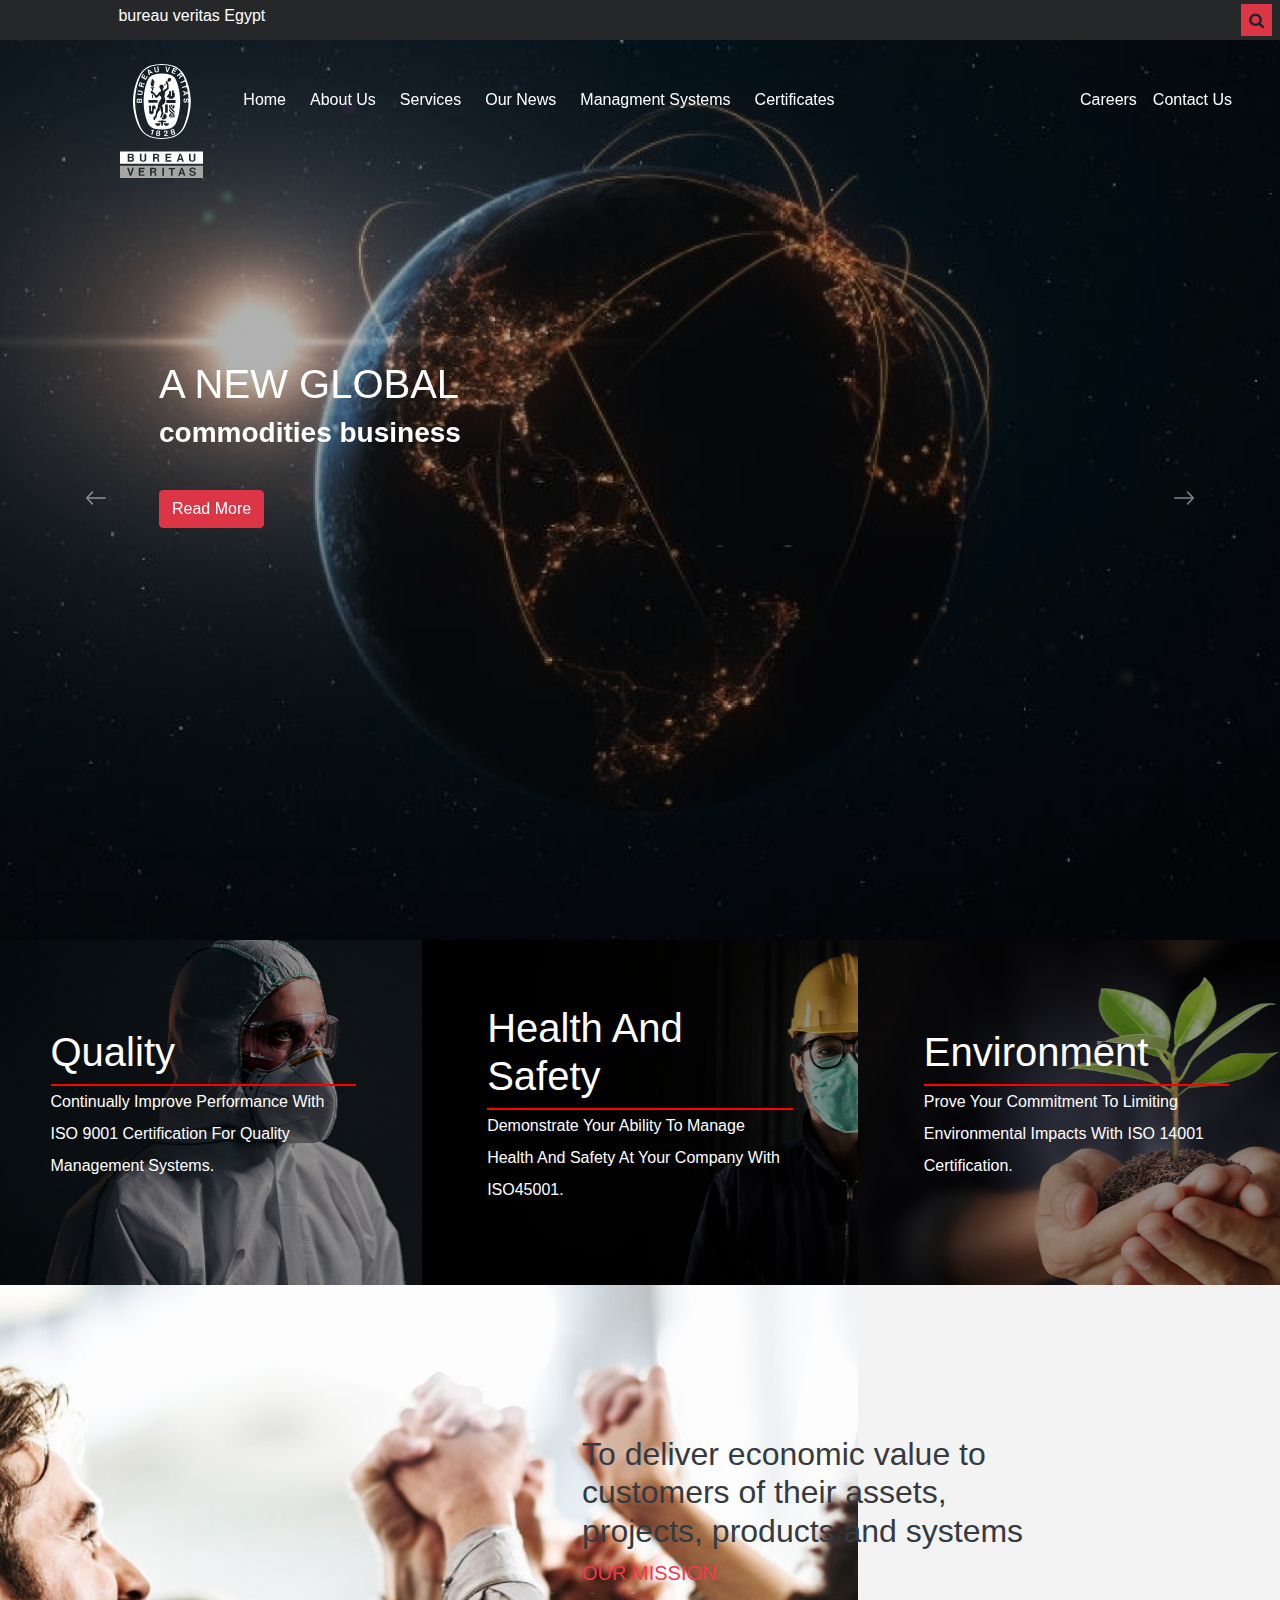
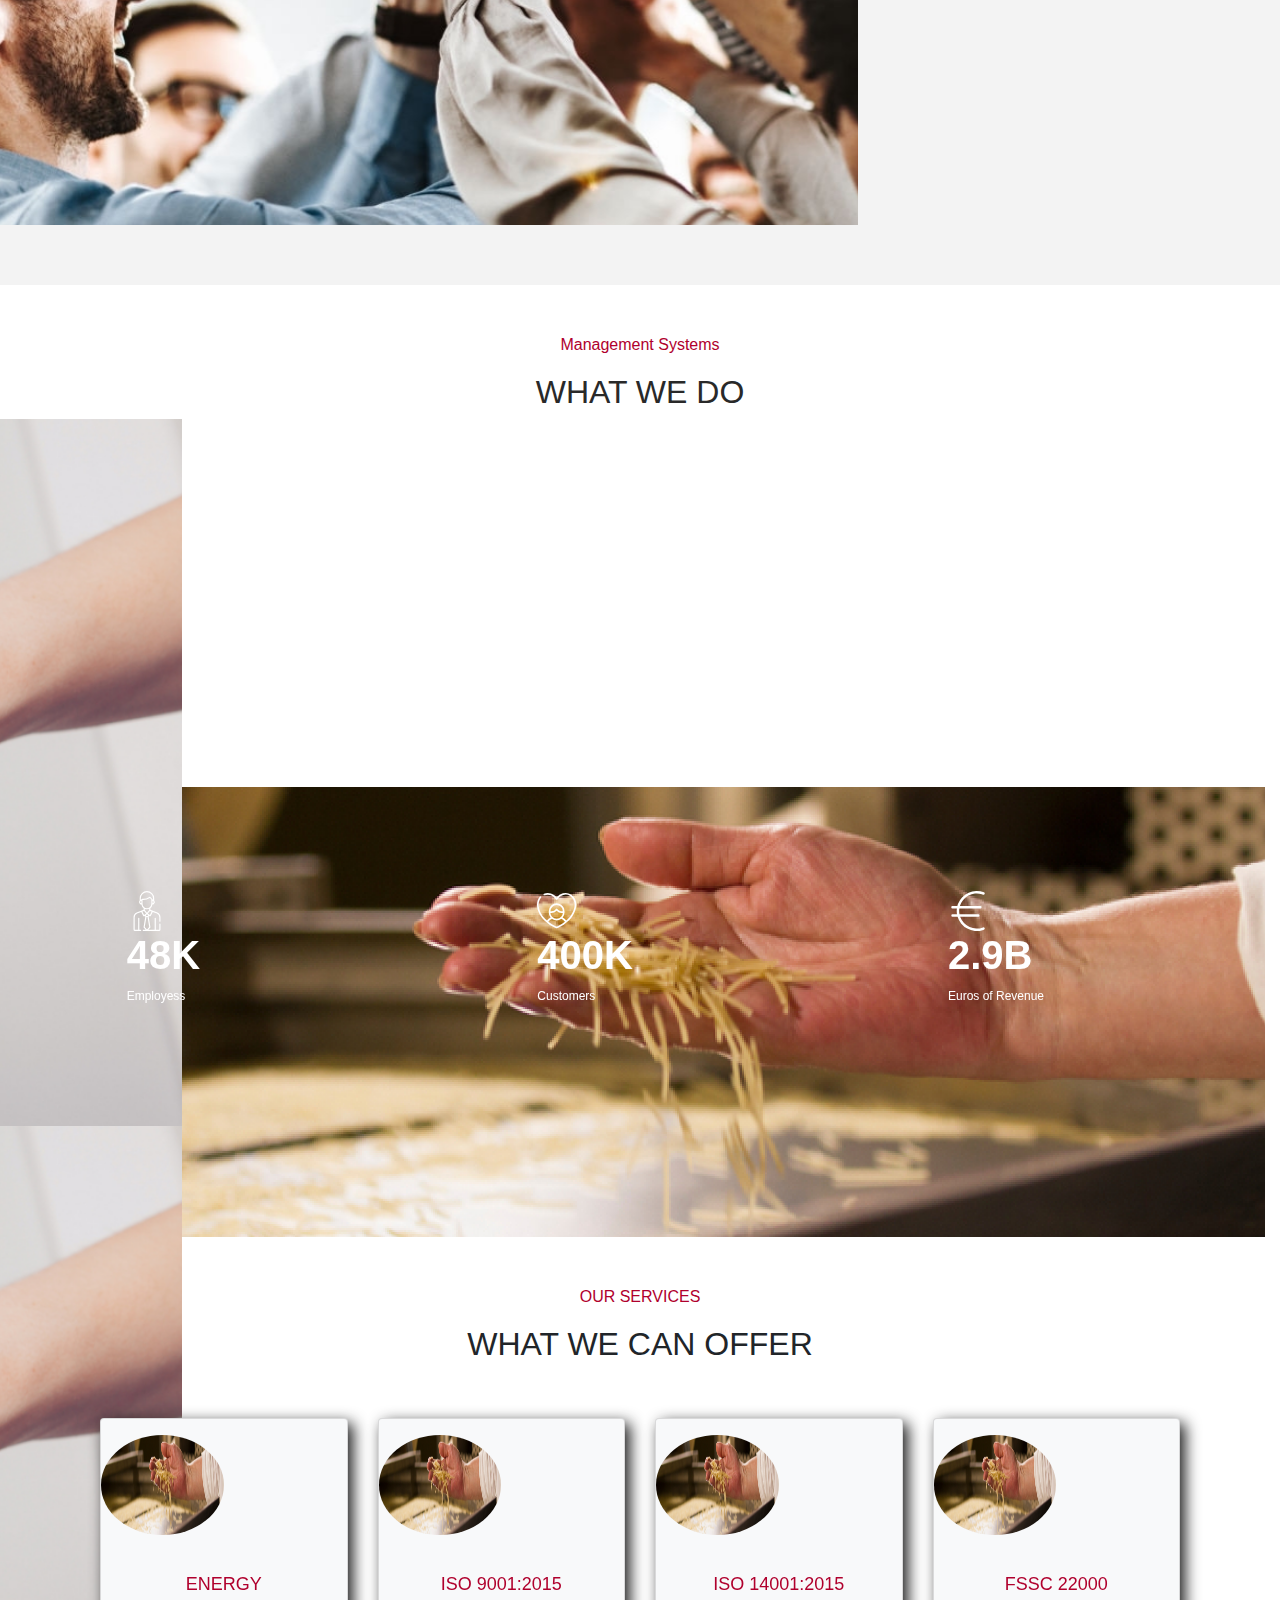
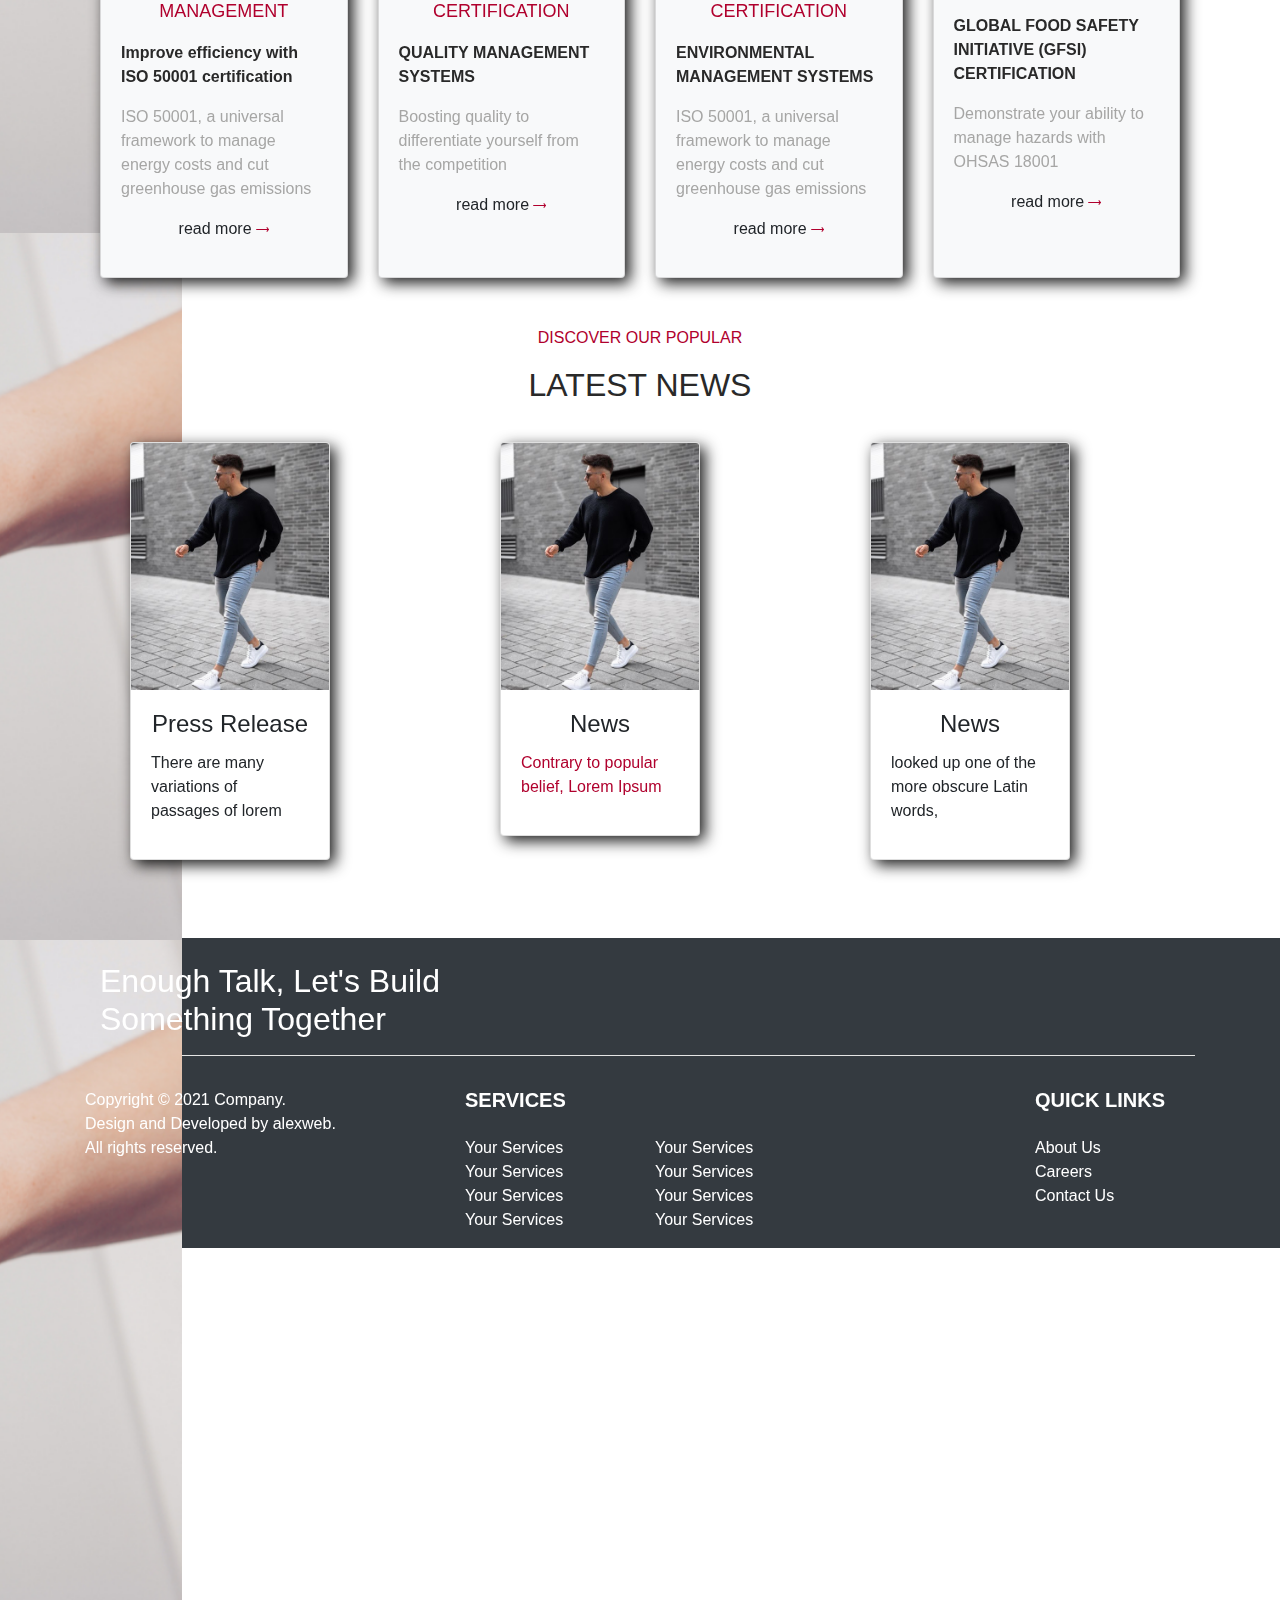
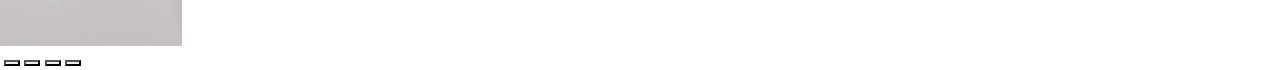
==== index.html @ bc99c11a "build" ====
<html>
   <head>
      <meta charset="UTF-8">
      <meta http-equiv="X-UA-Compatible" content="IE=edge">
      <meta name="viewport" content="width=device-width, initial-scale=1.0">
      <title>Home</title>
      <link rel="stylesheet" class="links-foot" href="css/style.css">
      <!-- //cdn owl -->
      <link rel="stylesheet" href="OwlCarousel2-2.3.4/dist/assets/owl.carousel.min.css">
      <link rel="stylesheet" href="OwlCarousel2-2.3.4/dist/assets/owl.theme.default.min.css">
      <link rel="stylesheet" href="https://cdnjs.cloudflare.com/ajax/libs/font-awesome/4.7.0/css/font-awesome.min.css">
      <link rel="stylesheet" href="https://maxcdn.bootstrapcdn.com/bootstrap/4.5.2/css/bootstrap.min.css">
      <script src="https://ajax.googleapis.com/ajax/libs/jquery/3.5.1/jquery.min.js"></script>
      <script src="https://cdnjs.cloudflare.com/ajax/libs/popper.js/1.16.0/umd/popper.min.js"></script>
      <script src="https://maxcdn.bootstrapcdn.com/bootstrap/4.5.2/js/bootstrap.min.js"></script>
   </head>
   <body>
      <header>
         <div class="mb-auto  p-1 top-nav">
 
  
            <div class="d-flex justify-content-between   ">
              <div class="comp-name  text-white">bureau veritas Egypt</div>
               
              <div class="p-2 mr-1 bg-danger"> <i class="fa fa-search" aria-hidden="true"></i> </div>
            </div>
           
          </div>
       
         <nav class="navbar navbar-expand-sm bg-transparent mt-5 fixed-top">
            <!-- <button class="navbar-toggler" type="button" data-toggle="collapse" data-target="#collapsibleNavbar">
               <span class="navbar-toggler-icon"></span>
               </button> -->
            <div class="contanier d-flex justify-content-center align-items-center   collapse navbar-collapse" id="collapsibleNavbar">
               <div class="w-100">
                  <div class="d-flex mb-3">
                     <div class="p-2">
                        <img src="assets/logo.svg" alt="logo" class="align-items-left logo">
                     </div>
                     <div class="p-2  ">
                        <ul class="navbar-nav d-flex flex-row m-3">
                           <li class="nav-item mr-2">
                              <a class="nav-link" href="#">Home</a>
                           </li>
                           <li class="nav-item mr-2">
                              <a class="nav-link" href="#">About Us</a>
                           </li>
                           <li class="nav-item mr-2">
                              <a class="nav-link" href="#">Services</a>
                           </li>
                           <li class="nav-item mr-2">
                              <a class="nav-link" href="#">Our News</a>
                           </li>
                           <li class="nav-item mr-2">
                              <a class="nav-link" href="#">Managment Systems</a>
                           </li>
                           <li class="nav-item mr-2">
                              <a class="nav-link" href="#">Certificates</a>
                           </li>
                        </ul>
                     </div>
                     <div class="p-2 ml-auto  ">
                        <ul class="navbar-nav d-flex flex-row m-3">
                           <li class="nav-item">
                              <a class="nav-link" href="#">Careers</a>
                           </li>
                           <li class="nav-item">
                              <a class="nav-link" href="#">Contact Us</a>
                           </li>
                        </ul>
                     </div>
                  </div>
               </div>
            </div>
         </nav>
      </header>
      <!-- <main> -->
         <div class="contanier   carousel slide" data-ride="carousel"  id="carousel">
            <div class="myCarousel position-relative ">
               <div class="content text-white  position-absolute top-30 start-30">
                  <div class="mask  rgba-gradient align-items-center">
                     <div class="container ">
                        <div class="row  w-100 mt-5">
                           <div class="col-md-12 col-12   w-100 mb-5  white-text text-center text-md-left ">
                              <div class="about-carousel ml-5">
                                 <h3 class="h3-responsive  wow fadeInLeft  Helvetica " data-wow-delay="0.3s">A NEW GLOBAL </h3>
                                 <h3 class="mb-3 wow fadeInLeft  font-weight-bolder" data-wow-delay="0.3s"> commodities business</h3>
                                 <div class="row mt-3  ">
                                    <div class="col-4 mt-4 text-justify "> 
                                       <a class="text-decoration-none btn btn-danger text-white" href="#">Read More </a> 
                                    </div>
                                 </div>
                              </div>
                           </div>
                        </div>
                     </div>
                  </div>
               </div>
                     
               <!-- The slideshow -->
               <div class="carousel-inner">
                  <div class="carousel-item active">
                     <div class="image-carousel h-100" >
                        <div class="section-1-over-lay mask h-100 w-100">
                        </div>
                     </div>
                  </div>
                  <div class="carousel-item">
                     <div  class="image-carousel h-100">
                        <div class="section-1-over-lay mask h-100 w-100">
                        </div>
                     </div>
                  </div>
                  <div class="carousel-item">
                     <div   class="image-carousel h-100">
                        <div class="section-1-over-lay mask  h-100 w-100">
                        </div>
                     </div>
                  </div>
               </div>
               <!-- Left and right controls -->
               <!-- <a class="carousel-control-next" href="#carousel" data-slide="next">
               </a> -->
               <a class="carousel-control-next" href="#carousel" data-slide="next">
               <span class="mt-3"><img src="assets/arrow-carousel.svg" alt="" >  </span> 
               </a>
               <a class="carousel-control-prev" href="#carousel" data-slide="prev">
                  <span class="mt-3"><img src="assets/leftArrow.svg" alt="" >  </span> 
                  </a>
            </div>
         </div>
         <!-- ----------------------------start section after carousel------------------------------------ -->
         
         <section class="after-carousel " >
             <div class="row  ">
                <div class="col-md-4 col-12 p-0" style="height: 345px;">
                  <div class="section-2-img mask  w-100"    >
                     <div class="section-2-over-lay   ">
                        <div class="  d-flex justify-content-center align-items-center" style="width: 70%; height: 100%;margin: auto;" >
                           <div>
                              <h1 class="text-white centered Helvetica bold">Quality</h1>
                              <div style="border-bottom: 2px solid red; align-items: center;"> </div>
                              <p class="text-white line_height">Continually Improve Performance With ISO 9001 Certification For Quality Management Systems.</p>      
                           </div>                     
                        </div>
                     </div>
                  </div>
                </div>
                <div class="col-md-4 col-12 p-0" style="height: 345px;">
                  <div class="section-2-img2 mask  w-100">
                     <div class="section-2-over-lay">
                        <div class="  d-flex justify-content-center align-items-center" style="width: 70%; height: 100%;margin: auto;" >
                           <div>
                              <h1 class="text-white centered Helvetica bold">Health And Safety</h1>
                              <div style="border-bottom: 2px solid red; align-items: center;"> </div>
                              <p class="text-white line_height">Demonstrate Your Ability To Manage Health And Safety At Your Company With ISO45001.</p>      
                           </div>                     
                        </div>
                     </div>
                  </div>
                </div>
                <div class="col-md-4 col-12 p-0" style="height: 345px;">
                  <div class="section-2-img3 mask  w-100">
                     <div class="section-2-over-lay">
                        <div class="  d-flex justify-content-center align-items-center" style="width: 70%; height: 100%;margin: auto;" >
                           <div>
                              <h1 class="text-white centered Helvetica bold">Environment</h1>
                              <div style="border-bottom: 2px solid red; align-items: center;"> </div>
                              <p class="text-white line_height">Prove Your Commitment To Limiting Environmental Impacts With ISO 14001 Certification.</p>      
                           </div>                     
                        </div>                     </div>
                  </div>
    
                </div>
              </div>
          </section>

         <!-- ----------------------------end section after carousel------------------------------------ -->
         <section class="sec-enviroment" style="height: 600px; ">
            <div class="row  h-100">
               <div class="col-md-8 col-8 p-0 enviroment">

               </div>
               <div class="col-md-4 col-4  p-0 enviroment2">
                  
               </div>
               <div class="ababbaba  justify-content-center align-items-center text-dark  centered Helvetica ">
                  <h2> To deliver economic value to customers of their assets, projects, products and systems</h2>
                  <div>
                  <a class="centered OUR-MISSION" href="#">OUR MISSION</a>
                  </div>
               </div>
            </div>
         </section>
         <!-- ----------------------------start section Management Systems and owl carousel ------------------------------------ -->
         <div class="container mt-5">
            <p class=" text-center heading ">Management Systems</p>
            <h2  class=" text-center " style="size: 50px; color: #292929;font-family: Helvetica;">WHAT WE DO</h2>
         </div>
         <div class="contanier   m-1" data-ride="carousel" style="width: auto; height: 20rem;">
            <div class="loop owl-carousel owl-theme owl-loaded owl-drag">
               <div class="owl-stage-outer ">
                  <div class="owl-stage" >
                     <div class="owl-item cloned  owl-center " data-target="#carousel" data-slide-to="1"   >
                        <div class="item ">
                           <img class="image-owl"  src="assets/owl-1.png">
                        </div>
                     </div>
                     <div class="owl-item cloned owl-center " data-target="#carousel" data-slide-to="2" >
                        <div class="item">
                           <img class="image-owl"  src="assets/owl-1.png">
                        </div>
                     </div>
                     <div class="owl-item cloned owl-center  " data-target="#carousel" data-slide-to="3" >
                        <div class="item">
                           <img class="image-owl"  src="assets/owl-1.png">
                        </div>
                     </div>
                     <div class="owl-item cloned owl-center  " data-target="#carousel" data-slide-to="4" >
                        <div class="item">
                           <img class="image-owl"  src="assets/owl-1.png">
                        </div>
                     </div>
                  </div>
               </div>
               <button role="button" class="owl-dot active">
               <span>
               </span>
               </button>
               <button role="button" class="owl-dot">
               <span>
               </span>
               </button>
               <button role="button" class="owl-dot">
               <span>
               </span>
               </button>
               <button role="button" class="owl-dot">
               <span>
               </span>
               </button>
            </div>
         </div>
         <!-- ----------------------------start section image background ------------------------------------ -->
         <div class="overlay backGround  mt-5">
         <div class="row p-4 mb-4" style="width: 100%; height: 50%; background-color: black; color:white; background-image: url('assets/background.png'); background-repeat: no-repeat; background-size: cover; background-position: center center;">
            <div class="col-md-3 offset-1">
               <div class="logo-icons">
                  <img width="40em" height="40em" src="./assets/person.svg">
                  <h1 class=".NEW GLOBAL-GLOBAL font-weight-bold">48K</h1>
                  <p><span style="font-size: 12px;">Employess</span></p>
               </div>
            </div>
            <div class="col-md-3 offset-1">
               <div class="logo-icons">
                  <img width="40em" height="40em" src="./assets/heart.svg">
                  <h1 class=".NEW-GLOBAL font-weight-bold">400K</h1>
                  <p><span style="font-size: 12px;">Customers</span></p>
               </div>
            </div>
            <div class="col-md-3 offset-1">
               <div class="logo-icons">
                  <img width="40em" height="40em" src="./assets/euro.svg">
                  <h1 class=".NEW-GLOBAL font-weight-bold">2.9B</h1>
                  <p><span style="font-size: 12px;">Euros of Revenue</span></p>
               </div>
            </div>
         </div>
         <!-- ----------------------------end section image background ------------------------------------ -->
         <!-- ----------------------------start section card ------------------------------------ -->
         <!-- style="background-color: #F6F6F6;" -->
         <div class="container mt-5" >
            <p class=" text-center  heading" >OUR SERVICES</p>
            <h2  class=" text-center mt-2 mb-4 NEW-GLOBAL" >WHAT WE CAN OFFER</h2>
            <div class="container ">
               <div class="card-deck ">
                  <div class="card bg-light" width="150">
                     <img src="assets/background.png" class="my-3  card-photo" >
                     <div class="card-body text-center">
                        <p class=" text-center card-heading " >ENERGY MANAGEMENT</p>
                        <p class="card-paragraph">
                           Improve efficiency with ISO 50001 certification
                        </p>
                        <p class="card-paragraph-text">ISO 50001, a universal framework to manage energy costs and cut greenhouse gas emissions</p>
                        <p>read more <img src="assets/redarrow.svg" alt=""></p>
                     </div>
                  </div>
                  <div class="card bg-light">
                     <img src="assets/background.png" class="my-3 card-photo" >
                     <div class="card-body text-center">
                        <p class=" text-center card-heading " >ISO 9001:2015 CERTIFICATION</p>
                        <p  class="card-paragraph">
                           QUALITY MANAGEMENT SYSTEMS
                        </p>
                        <p class="card-paragraph-text">Boosting quality to differentiate yourself from the competition</p>
                        <p>read more <img src="assets/redarrow.svg" alt=""></p>
                     </div>
                  </div>
                  <div class="card bg-light">
                     <img src="assets/background.png" class="my-3 card-photo" >
                     <div class="card-body text-center">
                        <p class=" text-center card-heading " >ISO 14001:2015 CERTIFICATION</p>
                        <p  class="card-paragraph">
                           ENVIRONMENTAL MANAGEMENT SYSTEMS
                        </p>
                        <p class="card-paragraph-text" >ISO 50001, a universal framework to manage energy costs and cut greenhouse gas emissions</p>
                        <p>read more <img src="assets/redarrow.svg" alt=""></p>
                     </div>
                  </div>
                  <div class="card bg-light">
                     <img src="assets/background.png" class="my-3 card-photo" >
                     <div class="card-body text-center">
                        <p class=" text-center card-heading " >FSSC 22000</p>
                        <p  class="card-paragraph">
                           GLOBAL FOOD SAFETY INITIATIVE (GFSI) CERTIFICATION
                        </p>
                        <p class="card-paragraph-text" >Demonstrate your ability to manage hazards with OHSAS 18001</p>
                        <p>read more <img src="assets/redarrow.svg" alt=""></p>
                     </div>
                  </div>
               </div>
            </div>
            <!-- ----------------------------end section card ------------------------------------ -->
            <!-- ----------------------------start section latest news ------------------------------------ -->
            <div class="container mt-5">
               <p class=" text-center heading ">DISCOVER OUR POPULAR</p>
               <h2  class=" text-center " style="size: 50px; color: #292929;font-family: Helvetica;">LATEST NEWS</h2>
               <div class="row " >
                  <div class="container col-lg-4 col-md-4 col">
                     <div class="card first-card" style="width: 200px;">
                        <img class="card-img-top" src="assets/SNEAKERS_ 5 Detalhes que podem DESTRUIR o seu Visual (e você não repara).png" alt="Card image" style="width:100%">
                        <div class="card-body">
                           <h4 class="card-title">Press Release</h4>
                           <p  class="">There are many variations of passages of lorem</p>
                        </div>
                     </div>
                  </div>
                  <div class="container col-lg-4 col-md-4 col">
                     <div class="card second-card" style="width: 200px;">
                        <img class="card-img-top" src="assets/SNEAKERS_ 5 Detalhes que podem DESTRUIR o seu Visual (e você não repara).png" alt="Card image" style="width:100%">
                        <div class="card-body">
                           <h4 class="card-title">News</h4>
                           <p  class="second-para">Contrary to popular belief, Lorem Ipsum</p>
                        </div>
                     </div>
                  </div>
                  <div class="container col-lg-4 col-md-4 col">
                     <div class="card third-card" style="width: 200px;">
                        <img class="card-img-top" src="assets/SNEAKERS_ 5 Detalhes que podem DESTRUIR o seu Visual (e você não repara).png" alt="Card image" style="width:100%">
                        <div class="card-body">
                           <h4 class="card-title">News</h4>
                           <p  class="third-para">looked up one of the more obscure Latin words,</p>
                        </div>
                     </div>
                  </div>
               </div>
            </div>
         </div>
      <!-- </main> -->
      <!-- //footer -->
      <!-- <footer class="site-footer">
         <div class="site-footer--video">
       <div id="block-footer-highlight-footer" class="block block-block-content block-block-content49c9669c-a4d4-4c8c-83a6-e8c153d09302">



<div class="teaser-video">
<video class="teaser-video--video" poster="/sites/g/files/zypfnx196/files/styles/background_video/public/2018-06/HeadCover_Boucle_Video2.png" loop="" muted="" preload="" autoplay="" playsinline="">
<source src="/sites/g/files/zypfnx196/files/2018-06/footer_veryfast480.mp4" type="video/mp4">
</video>

<div class="teaser-video--overlay">

<div class="teaser-video--content">
<div class="teaser-video--category field field--name-field-title-1 field--type-string field--label-hidden field__items">
 Join us
</div>
<div class="teaser-video--title clearfix text-formatted field field--name-field-teaser field--type-text-long field--label-hidden field__items">
 <p>Leave your mark with us</p>

</div>

<div class="teaser-video--action">
       <a href="https://careers.bureauveritas.com/" class="button-action" target="_blank">Our job offers</a>

</div>

</div>

</div>

</div>

</div>


 </div>
                 <div class="site-footer--sitemap">
       <nav role="navigation" aria-labelledby="block-footer-menu" id="block-footer" class="list-links block block-menu navigation menu--footer">
 



   <ul class="menu">
         <li class="menu-item">
<a href="/our-websites" data-drupal-link-system-path="node/956">Our websites</a>
   </li>
     <li class="menu-item">
<a href="/careers/leave-your-mark" data-drupal-link-system-path="node/1381">Careers</a>
   </li>
     <li class="menu-item">
<a href="/contact-form" data-drupal-link-system-path="node/821">Contact</a>
   </li>
     <li class="menu-item">
<a href="/investors" data-drupal-link-system-path="node/381">Investors</a>
   </li>
     <li class="menu-item">
<a href="/newsroom" data-drupal-link-system-path="newsroom">News</a>
   </li>
</ul>



</nav>
<nav role="navigation" aria-labelledby="block-sociallinks-menu" id="block-sociallinks" class="list-community block block-menu navigation menu--social-links">

<h2 class="list-community--title" id="block-sociallinks-menu">Follow us</h2>



   <ul class="menu">
         <li class="menu-item">
<a href="https://www.linkedin.com/company/bureau-veritas-group" class="linkedin" target="_blank">0_Linkedin</a>
   </li>
     <li class="menu-item">
<a href="https://twitter.com/bureauveritas" class="twitter" target="_blank">1_Twitter</a>
   </li>
     <li class="menu-item">
<a href="https://www.instagram.com/bureauveritasgroup/" class="instagram" target="_blank">2_Instagram</a>
   </li>
     <li class="menu-item">
<a href="https://www.facebook.com/bureau.veritas.group" class="facebook" target="_blank">4_Facebook</a>
   </li>
     <li class="menu-item">
<a href="https://www.youtube.com/user/BureauVeritasGroup" class="youtube" target="_blank">5_YouTube</a>
   </li>
</ul>



</nav>
<nav role="navigation" aria-labelledby="block-legalmenu-menu" id="block-legalmenu" class="list-simple block block-menu navigation menu--legal">
 



   <ul class="menu">
         <li class="menu-item">
<span>© Bureau Veritas 2018-2021</span>
   </li>
     <li class="menu-item">
<a href="/legal-notice" data-drupal-link-system-path="node/445">Legal notice</a>
   </li>
     <li class="menu-item">
<a href="/terms-use" target="_self" title="Terms of use" data-drupal-link-system-path="node/585">Terms of use</a>
   </li>
     <li class="menu-item">
<a href="/cookies-policy" data-drupal-link-system-path="node/537">Cookies policy</a>
   </li>
     <li class="menu-item">
<a href="https://personaldataprotection.bureauveritas.com/privacypolicy" target="_blank">Personal data protection policy</a>
   </li>
</ul>



</nav>


 </div> -->
      <footer class="page-footer bg-dark font-small stylish-color-dark pt-4 mt-5 text-white">
         
         <div class="container text-center text-md-left">
            <div class="col-md-5 ">
               <div class=" h2   align-items-left text-white">
                  Enough Talk, Let's Build <br> Something Together
               </div>
            </div>
            <div class="clearfix w-100 hr-color">
               <hr>
            </div>
            <div class="row">
               <div class="col-md-4 mx-auto">
                  <div class="footer-copyright text-left py-3 text-white">
                     Copyright © 2021 Company. <br>
                     Design and Developed by alexweb. <br>
                     All rights reserved.
                  </div>
               </div>
               <hr class="clearfix w-100 d-md-none">
               <div class="col-md-2 mx-auto">
                  <h5 class="font-weight-bold text-uppercase mt-3 mb-4">Services</h5>
                  <ul class="list-unstyled">
                     <li>
                        <a class="links-foot" href="#!">Your Services</a>
                     </li>
                     <li>
                        <a class="links-foot" href="#!">Your Services</a>
                     </li>
                     <li>
                        <a class="links-foot" href="#!">Your Services</a>
                     </li>
                     <li>
                        <a class="links-foot" href="#!">Your Services</a>
                     </li>
                  </ul>
               </div>
               <hr class="clearfix w-100 d-md-none">
               <div class="col-md-2 mx-auto">
                  <ul class="list-unstyled links">
                     <li>
                        <a class="links-foot" href="#!">Your Services</a>
                     </li>
                     <li>
                        <a class="links-foot" href="#!">Your Services</a>
                     </li>
                     <li>
                        <a class="links-foot" href="#!">Your Services</a>
                     </li>
                     <li>
                        <a class="links-foot" href="#!">Your Services</a>
                     </li>
                  </ul>
               </div>
               <hr class="clearfix w-100 d-md-none">
               <div class="col-md-2 quicks-links  ">
                  <h5 class="font-weight-bold text-uppercase mt-3 mb-4">QUICK LINKS</h5>
                  <ul class="list-unstyled">
                     <li>
                        <a class="links-foot" href="#!">About Us</a>
                     </li>
                     <li>
                        <a class="links-foot" href="#!">Careers</a>
                     </li>
                     <li>
                        <a class="links-foot" href="#!">Contact Us</a>
                     </li>
                  </ul>
               </div>
            </div>
         </div> 
      </footer> 
      <script src="https://cdnjs.cloudflare.com/ajax/libs/jquery/3.5.1/jquery.min.js" integrity="sha512-bLT0Qm9VnAYZDflyKcBaQ2gg0hSYNQrJ8RilYldYQ1FxQYoCLtUjuuRuZo+fjqhx/qtq/1itJ0C2ejDxltZVFg==" crossorigin="anonymous" referrerpolicy="no-referrer"></script>
      <script src="OwlCarousel2-2.3.4/dist/owl.carousel.min.js"></script>
      <script src="js/customs.js"></script>
   </body>
</html>
---- css/style.css ----
body{
    background:rgba(15, 17, 27, 0.8);
}
.top-nav{
  background-color: #262729;
}
.comp-name{
  margin-left: 9%;
}
#myCarousel{
    position: relative;
   
   }
    /* Make the image fully responsive */
    .carousel-inner img {
        width: 100%;
        height: 100%;
        }
        .about-carousel{
          width: 100%;
          height: 100%;
        }
.content{
margin-top: 17em;
margin-left: 6em;
z-index: 1;
width: 50%;
}
.image-carousel{
  position: relative;
  background-image: url("../assets/carousel-1.png");
  background-repeat: no-repeat;
  background-size: cover;
  background-position: center center;

}
.section-1-over-lay{
  position: absolute;
  top: 0;
  background-color: rgba(0, 0, 0, 0.3);
}
.section-2-over-lay{
  position: absolute;
  top: 0;
  left: 0;
  bottom: 0;
  right: 0;
  height: 100%;
  width: 100%;
  background-color: rgba(0, 0, 0, 0.4);
}




.section-2-img{
  position: relative;
  height: 100%;
  width: auto;

  background-image: url("../assets/card-1.png");
  background-repeat: no-repeat;
}
.section-2-img2{
  position: relative;
  height: 100%;
  width: auto;
  background-image: url("../assets/card-2.png");
  background-repeat: no-repeat;
}
.section-2-img3{
  position: relative;
  height: 100%;
  width: auto;
  background-image: url("../assets/card-3.png");
  background-repeat: no-repeat;
}
.line_height{

  line-height: 2;
}
.enviroment{
  height: 90%;
  width: 100%;
  background-image: url("../assets/enviroment.png");
  background-repeat: no-repeat;
}
.enviroment2{
  height: 100%;
  width: 100%;
  background-color: #F3F3F3;

}
.sec-enviroment{
  height: 100%;
  width: 100%;
  background-color: #F3F3F3;
  position: relative;

}
.ababbaba{
  position: absolute;
  height: 43%;
  width: 35%;
  top: 150px;
  right: 250;
  
 
}
.OUR-MISSION{
  color: #F1384D;
  text-decoration: none;
}
 
.centered {
  /* position: absolute; */
  font-size: 20px;
  /* top: 30%;
  left: 30%;
  transform: translate(-50%, -50%); */
}
.Helvetica{
    font-size: 40px;
    font-family: Helvetica 35 , thin;
    font-weight: lighter;
}
/* --------------------------------------- */
.column {
  float: left;
  width: 33.33%;
  }

/* Clearfix (clear floats) */
.row::after {
  content: "";
  clear: both;
  display: table;
}
/* --------------------------------------- */




.heading{
    font-size: 16px;
    color: #B0002D;
    font-family: Helvetica;
}
.card-heading{
    font-size: 18px;
    color: #B0002D;
    font-family: Helvetica;
    text-align: left;

}
.card-paragraph{
    color: #292929;
    font-size: 16px;
    font-weight: bolder;
    justify-content: left;
    text-align: left;
}
.card-paragraph-text{
    color:#A6A6A5;
    font-size: 16px;
    text-align: left;
}
.card-photo{
    border-radius: 50%;
    width:50%;
    height: 100px;
    align-items: center;
}
.bg {
    /* The image used */
    background-image: url("");
  
    /* Full height */
    height: 100%;
  
    /* Center and scale the image nicely */
    background-position: center;
    background-repeat: no-repeat;
    background-size: cover;
  }

.nav-link{
    font-size: 16px;
    font-family: Helvetica;
    text-decoration: none;
    color: #FFFFFF;
}
.links-foot{
    text-decoration: none;
    color: #FFFFFF;
}

.logo
{
    margin-left: 6em;
    /* margin-right: 5em; */
}


.right-icons
{
    margin-left: 4em;
    /* margin-right: 5em; */
}
#carousel
{
    background:rgba(15, 17, 27, 0.8);
 
    /* opacity: 50%; */
}
.indicator-aboutus{
    margin-top: 20em;
}
 .hr-color hr{
    background-color: white;
}
.links{
    margin-top: 4em;
    /* padding-top: 20px; */
}

.logo-icons
{
    margin-top: 5em;
}

#owl-demo .item{
    background: #42bdc2;
    padding: 30px 0px;
    margin: 10px;
    color: #FFF;
    -webkit-border-radius: 3px;
    -moz-border-radius: 3px;
    border-radius: 3px;
    text-align: center;
  }
  /* .owl-center{
    width: 235px;
    margin-right: 10px;

  } */
  .owl-stage{
    transition: all 0s ease 0s;
    width: 5880px; 
    transform: translate3d(-1102px, 0px, 0px);
  }
  /* -------------------------------------------------------- */
  .card {
    display: grid;
    grid-template-columns: 300px;
    grid-template-rows: 210px 210px 80px;
    grid-template-areas: "image" "text" "stats";
    
    border-radius: 18px;
    background: white;
    box-shadow: 5px 5px 15px rgba(0,0,0,0.9);
    font-family: Helvetica;
    text-align: left;
    font-size: 16px;
  }
  .first-card{
    width: 14em;
    max-height: max-content;
    
  }
  .second-card{
    width: 18em;max-height: max-content;
}
.third-card{
    width: 15em;max-height: max-content;
}
.second-para{
     color: #B0002D;
    
}
  .card-image {
    grid-area: image;
  }
  .card-text {
    grid-area: text;
  }
  .card-stats {
    grid-area: stats; 
  }
  .card-image {
    grid-area: image;
    background: url("img1.jpg");
    border-top-left-radius: 15px;
    border-top-right-radius: 15px;
    background-size: cover;
  }
  .card-title{
      text-align: center;
  }
  .card-text {
    grid-area: text;
    margin: 25px;
    width: 15em;
  }
  .card-text .date {
    color: rgb(255, 7, 110);
    font-size:13px;
  }
  .card-text p {
    color: grey;
    font-size:15px;
    font-weight: 300;
  }
  .card-text h2 {
    margin-top:0px;
    font-size:28px;
  }
  .card-stats {
    grid-area: stats; 
    display: grid;
    grid-template-columns: 1fr 1fr 1fr;
    grid-template-rows: 1fr;
  
    /* border-bottom-left-radius: 15px;
    border-bottom-right-radius: 15px; */
    background: rgb(255, 7, 110);
  }
  .card-stats .stat {
    display: flex;
    align-items: center;
    justify-content: center;
    flex-direction: column;
  
    color: white;
    padding:10px;
  }
  .card:hover {
    transform: scale(1.15);
    box-shadow: 5px 5px 15px rgba(0,0,0,0.6);
  }
  .card {
 
    transition: 0.5s ease;
    cursor: pointer;
    margin:30px;
  }
  .quicks-links{
    margin-left: 190px;
  }
  .image-owl{
    width:80em;
    height:auto;

  }
  .center{
    width:40em;
    height:100%;
  }
  /* .owl-carousel,.owl-carousel .owl-item img .center{
    width: 50%;
    height: 50%;
  } */
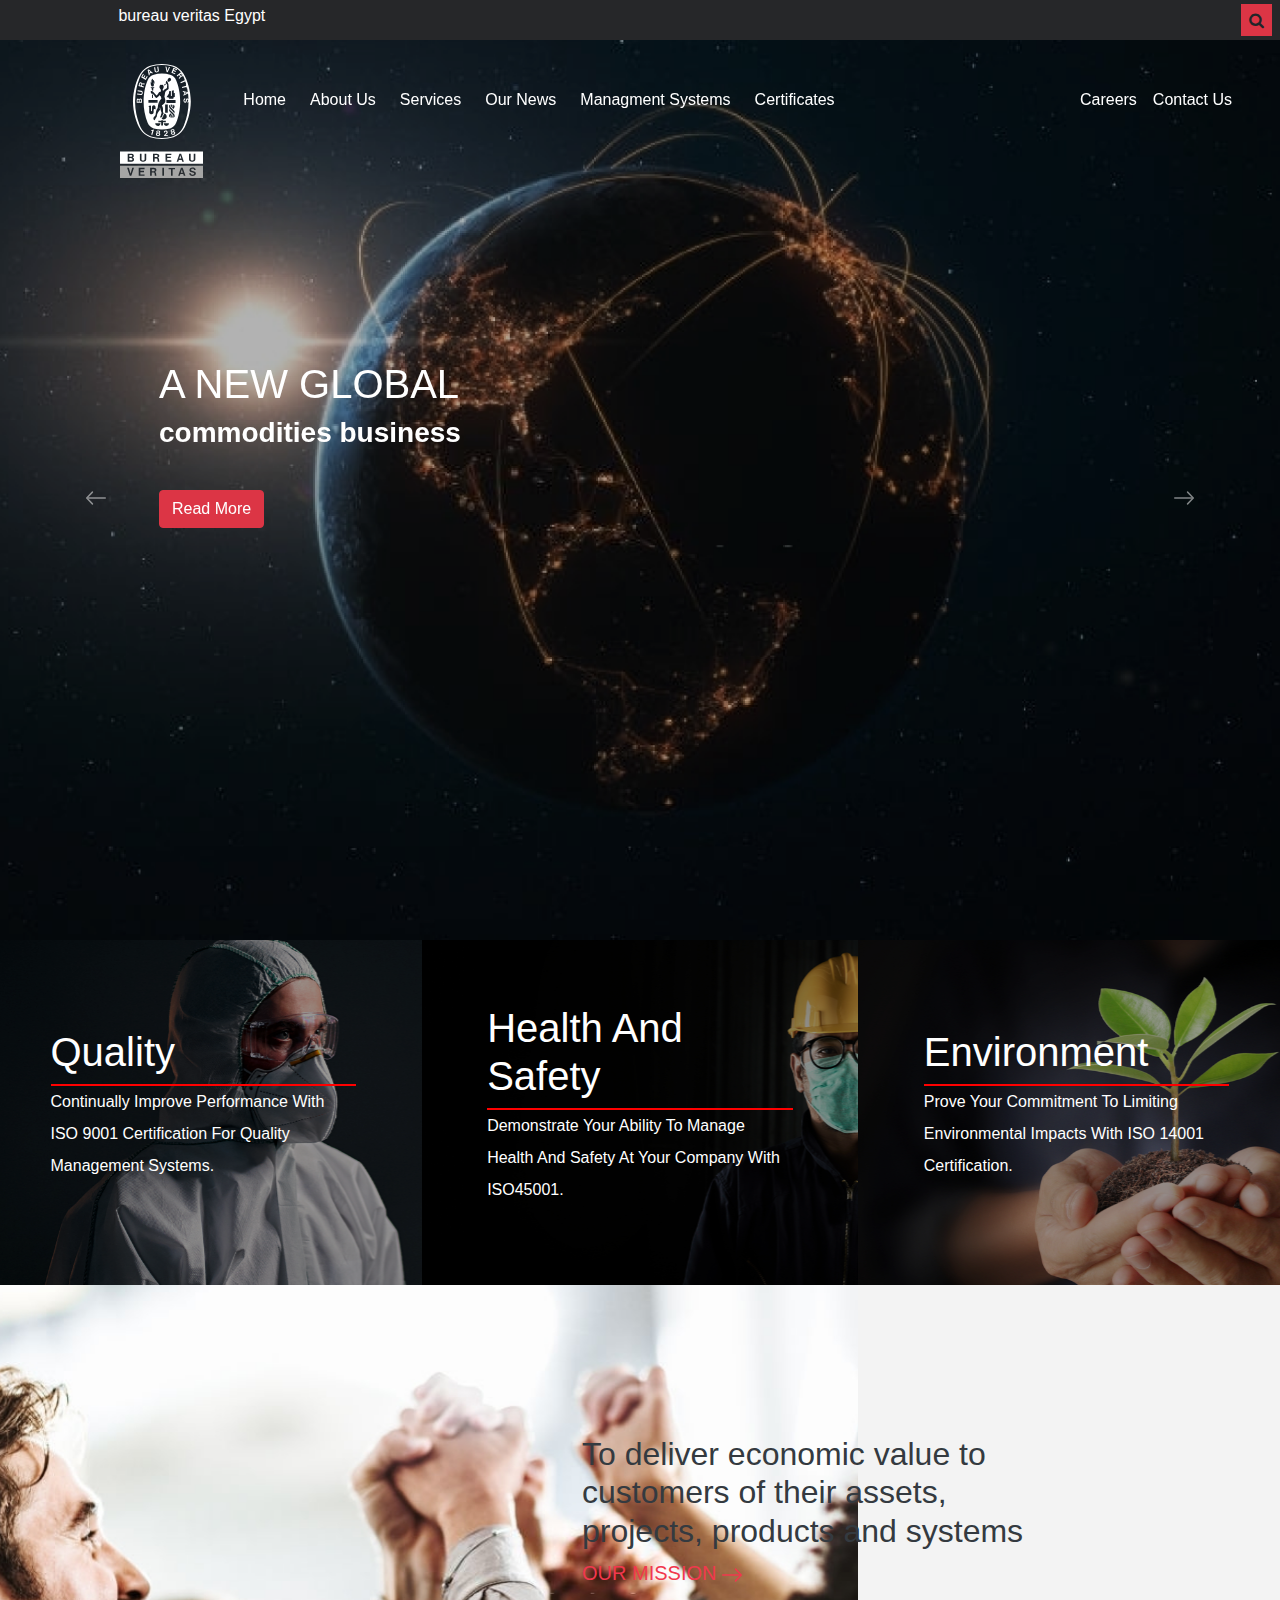
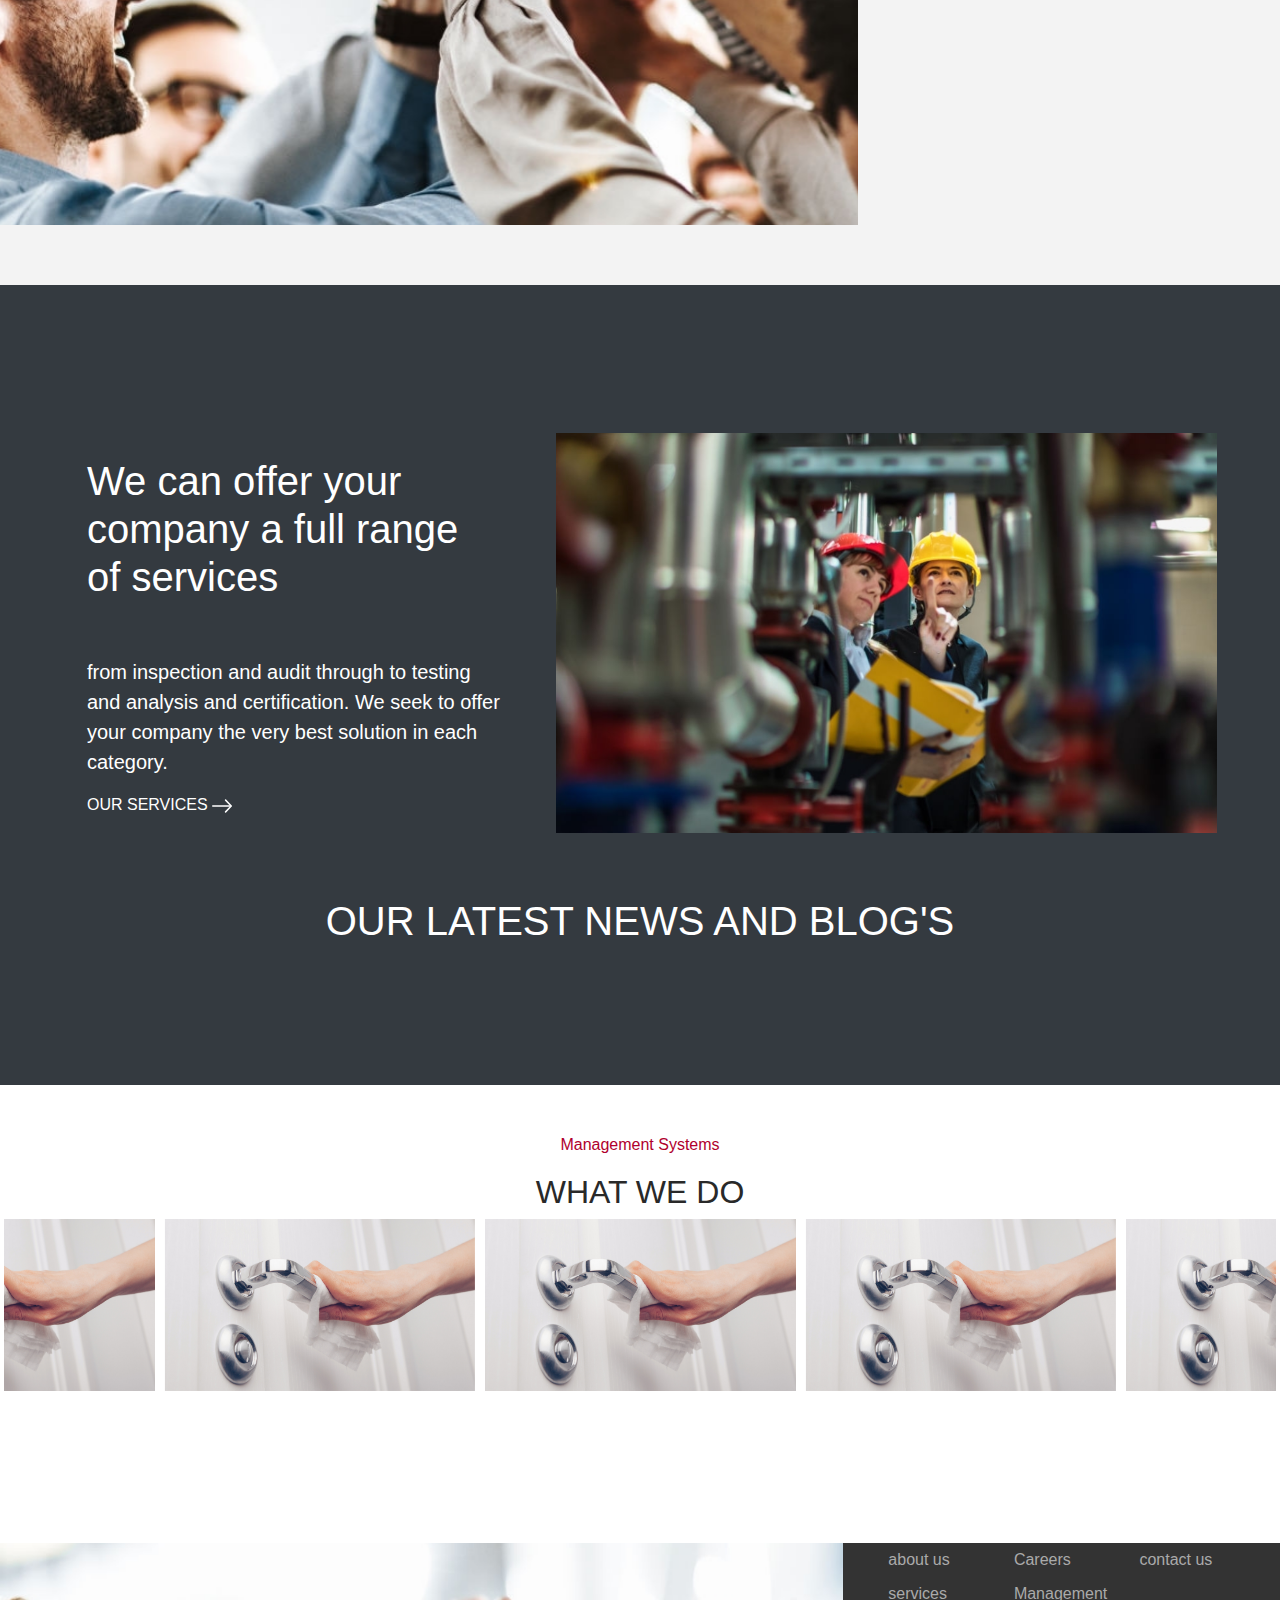
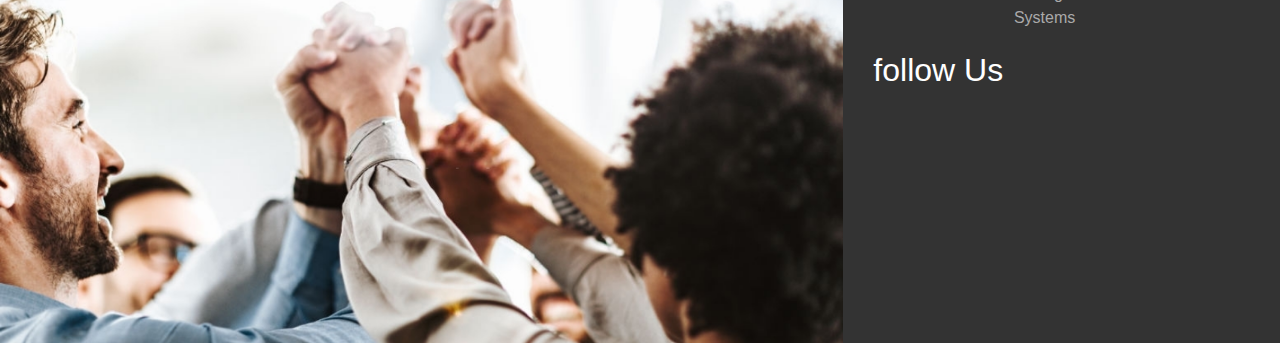
==== commit 158676be: "footer" ====
--- a/index.html
+++ b/index.html
@@ -1,557 +1,346 @@
 <html>
-   <head>
-      <meta charset="UTF-8">
-      <meta http-equiv="X-UA-Compatible" content="IE=edge">
-      <meta name="viewport" content="width=device-width, initial-scale=1.0">
-      <title>Home</title>
-      <link rel="stylesheet" class="links-foot" href="css/style.css">
-      <!-- //cdn owl -->
-      <link rel="stylesheet" href="OwlCarousel2-2.3.4/dist/assets/owl.carousel.min.css">
-      <link rel="stylesheet" href="OwlCarousel2-2.3.4/dist/assets/owl.theme.default.min.css">
-      <link rel="stylesheet" href="https://cdnjs.cloudflare.com/ajax/libs/font-awesome/4.7.0/css/font-awesome.min.css">
-      <link rel="stylesheet" href="https://maxcdn.bootstrapcdn.com/bootstrap/4.5.2/css/bootstrap.min.css">
-      <script src="https://ajax.googleapis.com/ajax/libs/jquery/3.5.1/jquery.min.js"></script>
-      <script src="https://cdnjs.cloudflare.com/ajax/libs/popper.js/1.16.0/umd/popper.min.js"></script>
-      <script src="https://maxcdn.bootstrapcdn.com/bootstrap/4.5.2/js/bootstrap.min.js"></script>
-   </head>
-   <body>
-      <header>
-         <div class="mb-auto  p-1 top-nav">
- 
-  
-            <div class="d-flex justify-content-between   ">
-              <div class="comp-name  text-white">bureau veritas Egypt</div>
-               
-              <div class="p-2 mr-1 bg-danger"> <i class="fa fa-search" aria-hidden="true"></i> </div>
-            </div>
-           
-          </div>
-       
-         <nav class="navbar navbar-expand-sm bg-transparent mt-5 fixed-top">
-            <!-- <button class="navbar-toggler" type="button" data-toggle="collapse" data-target="#collapsibleNavbar">
+
+<head>
+   <meta charset="UTF-8">
+   <meta http-equiv="X-UA-Compatible" content="IE=edge">
+   <meta name="viewport" content="width=device-width, initial-scale=1.0">
+   <title>Home</title>
+   <link rel="stylesheet" class="links-foot" href="css/style.css">
+   <!-- //cdn owl -->
+   <link rel="stylesheet" href="OwlCarousel2-2.3.4/dist/assets/owl.carousel.min.css">
+   <link rel="stylesheet" href="OwlCarousel2-2.3.4/dist/assets/owl.theme.default.min.css">
+   <link rel="stylesheet" href="https://cdnjs.cloudflare.com/ajax/libs/font-awesome/4.7.0/css/font-awesome.min.css">
+   <link rel="stylesheet" href="https://maxcdn.bootstrapcdn.com/bootstrap/4.5.2/css/bootstrap.min.css">
+   <script src="https://ajax.googleapis.com/ajax/libs/jquery/3.5.1/jquery.min.js"></script>
+   <script src="https://cdnjs.cloudflare.com/ajax/libs/popper.js/1.16.0/umd/popper.min.js"></script>
+   <script src="https://maxcdn.bootstrapcdn.com/bootstrap/4.5.2/js/bootstrap.min.js"></script>
+</head>
+
+<body>
+   <header>
+      <div class="mb-auto  p-1 top-nav">
+
+
+         <div class="d-flex justify-content-between   ">
+            <div class="comp-name  text-white">bureau veritas Egypt</div>
+
+            <div class="p-2 mr-1 bg-danger"> <i class="fa fa-search" aria-hidden="true"></i> </div>
+         </div>
+
+      </div>
+
+      <nav class="navbar navbar-expand-sm bg-transparent mt-5 fixed-top">
+         <!-- <button class="navbar-toggler" type="button" data-toggle="collapse" data-target="#collapsibleNavbar">
                <span class="navbar-toggler-icon"></span>
                </button> -->
-            <div class="contanier d-flex justify-content-center align-items-center   collapse navbar-collapse" id="collapsibleNavbar">
-               <div class="w-100">
-                  <div class="d-flex mb-3">
-                     <div class="p-2">
-                        <img src="assets/logo.svg" alt="logo" class="align-items-left logo">
-                     </div>
-                     <div class="p-2  ">
-                        <ul class="navbar-nav d-flex flex-row m-3">
-                           <li class="nav-item mr-2">
-                              <a class="nav-link" href="#">Home</a>
-                           </li>
-                           <li class="nav-item mr-2">
-                              <a class="nav-link" href="#">About Us</a>
-                           </li>
-                           <li class="nav-item mr-2">
-                              <a class="nav-link" href="#">Services</a>
-                           </li>
-                           <li class="nav-item mr-2">
-                              <a class="nav-link" href="#">Our News</a>
-                           </li>
-                           <li class="nav-item mr-2">
-                              <a class="nav-link" href="#">Managment Systems</a>
-                           </li>
-                           <li class="nav-item mr-2">
-                              <a class="nav-link" href="#">Certificates</a>
-                           </li>
-                        </ul>
-                     </div>
-                     <div class="p-2 ml-auto  ">
-                        <ul class="navbar-nav d-flex flex-row m-3">
-                           <li class="nav-item">
-                              <a class="nav-link" href="#">Careers</a>
-                           </li>
-                           <li class="nav-item">
-                              <a class="nav-link" href="#">Contact Us</a>
-                           </li>
-                        </ul>
-                     </div>
-                  </div>
-               </div>
-            </div>
-         </nav>
-      </header>
-      <!-- <main> -->
-         <div class="contanier   carousel slide" data-ride="carousel"  id="carousel">
-            <div class="myCarousel position-relative ">
-               <div class="content text-white  position-absolute top-30 start-30">
-                  <div class="mask  rgba-gradient align-items-center">
-                     <div class="container ">
-                        <div class="row  w-100 mt-5">
-                           <div class="col-md-12 col-12   w-100 mb-5  white-text text-center text-md-left ">
-                              <div class="about-carousel ml-5">
-                                 <h3 class="h3-responsive  wow fadeInLeft  Helvetica " data-wow-delay="0.3s">A NEW GLOBAL </h3>
-                                 <h3 class="mb-3 wow fadeInLeft  font-weight-bolder" data-wow-delay="0.3s"> commodities business</h3>
-                                 <div class="row mt-3  ">
-                                    <div class="col-4 mt-4 text-justify "> 
-                                       <a class="text-decoration-none btn btn-danger text-white" href="#">Read More </a> 
-                                    </div>
-                                 </div>
+         <div class="contanier d-flex justify-content-center align-items-center   collapse navbar-collapse"
+            id="collapsibleNavbar">
+            <div class="w-100">
+               <div class="d-flex mb-3">
+                  <div class="p-2">
+                     <img src="assets/logo.svg" alt="logo" class="align-items-left logo">
+                  </div>
+                  <div class="p-2  ">
+                     <ul class="navbar-nav d-flex flex-row m-3">
+                        <li class="nav-item mr-2">
+                           <a class="nav-link" href="#">Home</a>
+                        </li>
+                        <li class="nav-item mr-2">
+                           <a class="nav-link" href="#">About Us</a>
+                        </li>
+                        <li class="nav-item mr-2">
+                           <a class="nav-link" href="#">Services</a>
+                        </li>
+                        <li class="nav-item mr-2">
+                           <a class="nav-link" href="#">Our News</a>
+                        </li>
+                        <li class="nav-item mr-2">
+                           <a class="nav-link" href="#">Managment Systems</a>
+                        </li>
+                        <li class="nav-item mr-2">
+                           <a class="nav-link" href="#">Certificates</a>
+                        </li>
+                     </ul>
+                  </div>
+                  <div class="p-2 ml-auto  ">
+                     <ul class="navbar-nav d-flex flex-row m-3">
+                        <li class="nav-item">
+                           <a class="nav-link" href="#">Careers</a>
+                        </li>
+                        <li class="nav-item">
+                           <a class="nav-link" href="#">Contact Us</a>
+                        </li>
+                     </ul>
+                  </div>
+               </div>
+            </div>
+         </div>
+      </nav>
+   </header>
+   <!-- <main> -->
+   <div class="contanier   carousel slide" data-ride="carousel" id="carousel">
+      <div class="myCarousel position-relative ">
+         <div class="content text-white  position-absolute top-30 start-30">
+            <div class="mask  rgba-gradient align-items-center">
+               <div class="container ">
+                  <div class="row  w-100 mt-5">
+                     <div class="col-md-12 col-12   w-100 mb-5  white-text text-center text-md-left ">
+                        <div class="about-carousel ml-5">
+                           <h3 class="h3-responsive  wow fadeInLeft  Helvetica " data-wow-delay="0.3s">A NEW GLOBAL
+                           </h3>
+                           <h3 class="mb-3 wow fadeInLeft  font-weight-bolder" data-wow-delay="0.3s"> commodities
+                              business</h3>
+                           <div class="row mt-3  ">
+                              <div class="col-4 mt-4 text-justify ">
+                                 <a class="text-decoration-none btn btn-danger text-white" href="#">Read More </a>
                               </div>
                            </div>
                         </div>
                      </div>
                   </div>
                </div>
-                     
-               <!-- The slideshow -->
-               <div class="carousel-inner">
-                  <div class="carousel-item active">
-                     <div class="image-carousel h-100" >
-                        <div class="section-1-over-lay mask h-100 w-100">
-                        </div>
+            </div>
+         </div>
+
+         <!-- The slideshow -->
+         <div class="carousel-inner">
+            <div class="carousel-item active">
+               <div class="image-carousel h-100">
+                  <div class="section-1-over-lay mask h-100 w-100">
+                  </div>
+               </div>
+            </div>
+            <div class="carousel-item">
+               <div class="image-carousel h-100">
+                  <div class="section-1-over-lay mask h-100 w-100">
+                  </div>
+               </div>
+            </div>
+            <div class="carousel-item">
+               <div class="image-carousel h-100">
+                  <div class="section-1-over-lay mask  h-100 w-100">
+                  </div>
+               </div>
+            </div>
+         </div>
+         <!-- Left and right controls -->
+         <!-- <a class="carousel-control-next" href="#carousel" data-slide="next">
+               </a> -->
+         <a class="carousel-control-next" href="#carousel" data-slide="next">
+            <span class="mt-3"><img src="assets/arrow-carousel.svg" alt=""> </span>
+         </a>
+         <a class="carousel-control-prev" href="#carousel" data-slide="prev">
+            <span class="mt-3"><img src="assets/leftArrow.svg" alt=""> </span>
+         </a>
+      </div>
+   </div>
+   <!-- ----------------------------start section after carousel------------------------------------ -->
+
+   <section class="after-carousel ">
+      <div class="row  ">
+         <div class="col-md-4 col-12 p-0" style="height: 345px;">
+            <div class="section-2-img mask  w-100">
+               <div class="section-2-over-lay   ">
+                  <div class="  d-flex justify-content-center align-items-center"
+                     style="width: 70%; height: 100%;margin: auto;">
+                     <div>
+                        <h1 class="text-white centered Helvetica bold">Quality</h1>
+                        <div style="border-bottom: 2px solid red; align-items: center;"> </div>
+                        <p class="text-white line_height">Continually Improve Performance With ISO 9001 Certification
+                           For Quality Management Systems.</p>
                      </div>
                   </div>
-                  <div class="carousel-item">
-                     <div  class="image-carousel h-100">
-                        <div class="section-1-over-lay mask h-100 w-100">
-                        </div>
+               </div>
+            </div>
+         </div>
+         <div class="col-md-4 col-12 p-0" style="height: 345px;">
+            <div class="section-2-img2 mask  w-100">
+               <div class="section-2-over-lay">
+                  <div class="  d-flex justify-content-center align-items-center"
+                     style="width: 70%; height: 100%;margin: auto;">
+                     <div>
+                        <h1 class="text-white centered Helvetica bold">Health And Safety</h1>
+                        <div style="border-bottom: 2px solid red; align-items: center;"> </div>
+                        <p class="text-white line_height">Demonstrate Your Ability To Manage Health And Safety At Your
+                           Company With ISO45001.</p>
                      </div>
                   </div>
-                  <div class="carousel-item">
-                     <div   class="image-carousel h-100">
-                        <div class="section-1-over-lay mask  h-100 w-100">
-                        </div>
+               </div>
+            </div>
+         </div>
+         <div class="col-md-4 col-12 p-0" style="height: 345px;">
+            <div class="section-2-img3 mask  w-100">
+               <div class="section-2-over-lay">
+                  <div class="  d-flex justify-content-center align-items-center"
+                     style="width: 70%; height: 100%;margin: auto;">
+                     <div>
+                        <h1 class="text-white centered Helvetica bold">Environment</h1>
+                        <div style="border-bottom: 2px solid red; align-items: center;"> </div>
+                        <p class="text-white line_height">Prove Your Commitment To Limiting Environmental Impacts With
+                           ISO 14001 Certification.</p>
                      </div>
                   </div>
                </div>
-               <!-- Left and right controls -->
-               <!-- <a class="carousel-control-next" href="#carousel" data-slide="next">
-               </a> -->
-               <a class="carousel-control-next" href="#carousel" data-slide="next">
-               <span class="mt-3"><img src="assets/arrow-carousel.svg" alt="" >  </span> 
-               </a>
-               <a class="carousel-control-prev" href="#carousel" data-slide="prev">
-                  <span class="mt-3"><img src="assets/leftArrow.svg" alt="" >  </span> 
-                  </a>
-            </div>
-         </div>
-         <!-- ----------------------------start section after carousel------------------------------------ -->
-         
-         <section class="after-carousel " >
-             <div class="row  ">
-                <div class="col-md-4 col-12 p-0" style="height: 345px;">
-                  <div class="section-2-img mask  w-100"    >
-                     <div class="section-2-over-lay   ">
-                        <div class="  d-flex justify-content-center align-items-center" style="width: 70%; height: 100%;margin: auto;" >
-                           <div>
-                              <h1 class="text-white centered Helvetica bold">Quality</h1>
-                              <div style="border-bottom: 2px solid red; align-items: center;"> </div>
-                              <p class="text-white line_height">Continually Improve Performance With ISO 9001 Certification For Quality Management Systems.</p>      
-                           </div>                     
-                        </div>
-                     </div>
-                  </div>
-                </div>
-                <div class="col-md-4 col-12 p-0" style="height: 345px;">
-                  <div class="section-2-img2 mask  w-100">
-                     <div class="section-2-over-lay">
-                        <div class="  d-flex justify-content-center align-items-center" style="width: 70%; height: 100%;margin: auto;" >
-                           <div>
-                              <h1 class="text-white centered Helvetica bold">Health And Safety</h1>
-                              <div style="border-bottom: 2px solid red; align-items: center;"> </div>
-                              <p class="text-white line_height">Demonstrate Your Ability To Manage Health And Safety At Your Company With ISO45001.</p>      
-                           </div>                     
-                        </div>
-                     </div>
-                  </div>
-                </div>
-                <div class="col-md-4 col-12 p-0" style="height: 345px;">
-                  <div class="section-2-img3 mask  w-100">
-                     <div class="section-2-over-lay">
-                        <div class="  d-flex justify-content-center align-items-center" style="width: 70%; height: 100%;margin: auto;" >
-                           <div>
-                              <h1 class="text-white centered Helvetica bold">Environment</h1>
-                              <div style="border-bottom: 2px solid red; align-items: center;"> </div>
-                              <p class="text-white line_height">Prove Your Commitment To Limiting Environmental Impacts With ISO 14001 Certification.</p>      
-                           </div>                     
-                        </div>                     </div>
-                  </div>
-    
-                </div>
-              </div>
-          </section>
-
-         <!-- ----------------------------end section after carousel------------------------------------ -->
-         <section class="sec-enviroment" style="height: 600px; ">
-            <div class="row  h-100">
-               <div class="col-md-8 col-8 p-0 enviroment">
-
-               </div>
-               <div class="col-md-4 col-4  p-0 enviroment2">
-                  
-               </div>
-               <div class="ababbaba  justify-content-center align-items-center text-dark  centered Helvetica ">
-                  <h2> To deliver economic value to customers of their assets, projects, products and systems</h2>
+            </div>
+
+         </div>
+      </div>
+   </section>
+
+   <!-- ----------------------------end section after carousel------------------------------------ -->
+   <!-- ----------------------------start section our - mession ------------------------------------ -->
+
+   <section class="sec-enviroment" style="height: 600px; ">
+      <div class="row  h-100">
+         <div class="col-md-8 col-8 p-0 enviroment">
+
+         </div>
+         <div class="col-md-4 col-4  p-0 enviroment2">
+
+         </div>
+         <div class="ababbaba  justify-content-center align-items-center text-dark  centered Helvetica ">
+            <h2> To deliver economic value to customers of their assets, projects, products and systems</h2>
+            <div>
+               <a class="centered OUR-MISSION" href="#">OUR MISSION <span> <img
+                        src="assets/Icon feather-arrow-right.svg" alt="" srcset=""> </span></a>
+            </div>
+         </div>
+      </div>
+   </section>
+   <!-- ----------------------------end section our - mession ------------------------------------ -->
+   <!-- ----------------------------start section our - services ------------------------------------ -->
+   <section class="our-services bg-dark d-flex justify-content-center align-items-center" style="height: 800px; ">
+      <!-- services -->
+      <div class="container-fluid mx-5 mt-3 ">
+         <div class=" row mb-3">
+            <div class="  col-md-5   ">
+               <div class="  p-4 our-ser">
+                  <h2 class="Helvetica text-white">We can offer your <span class="h1">company</span> a full range of
+                     services</h2>
+                  <p class="p-service text-white pt-5">from inspection and audit through to testing and analysis and
+                     certification. We seek to offer your company the very best solution in each category.</p>
                   <div>
-                  <a class="centered OUR-MISSION" href="#">OUR MISSION</a>
-                  </div>
-               </div>
-            </div>
-         </section>
-         <!-- ----------------------------start section Management Systems and owl carousel ------------------------------------ -->
-         <div class="container mt-5">
-            <p class=" text-center heading ">Management Systems</p>
-            <h2  class=" text-center " style="size: 50px; color: #292929;font-family: Helvetica;">WHAT WE DO</h2>
-         </div>
-         <div class="contanier   m-1" data-ride="carousel" style="width: auto; height: 20rem;">
-            <div class="loop owl-carousel owl-theme owl-loaded owl-drag">
-               <div class="owl-stage-outer ">
-                  <div class="owl-stage" >
-                     <div class="owl-item cloned  owl-center " data-target="#carousel" data-slide-to="1"   >
-                        <div class="item ">
-                           <img class="image-owl"  src="assets/owl-1.png">
-                        </div>
-                     </div>
-                     <div class="owl-item cloned owl-center " data-target="#carousel" data-slide-to="2" >
-                        <div class="item">
-                           <img class="image-owl"  src="assets/owl-1.png">
-                        </div>
-                     </div>
-                     <div class="owl-item cloned owl-center  " data-target="#carousel" data-slide-to="3" >
-                        <div class="item">
-                           <img class="image-owl"  src="assets/owl-1.png">
-                        </div>
-                     </div>
-                     <div class="owl-item cloned owl-center  " data-target="#carousel" data-slide-to="4" >
-                        <div class="item">
-                           <img class="image-owl"  src="assets/owl-1.png">
-                        </div>
-                     </div>
-                  </div>
-               </div>
-               <button role="button" class="owl-dot active">
-               <span>
-               </span>
-               </button>
-               <button role="button" class="owl-dot">
-               <span>
-               </span>
-               </button>
-               <button role="button" class="owl-dot">
-               <span>
-               </span>
-               </button>
-               <button role="button" class="owl-dot">
-               <span>
-               </span>
-               </button>
-            </div>
-         </div>
-         <!-- ----------------------------start section image background ------------------------------------ -->
-         <div class="overlay backGround  mt-5">
-         <div class="row p-4 mb-4" style="width: 100%; height: 50%; background-color: black; color:white; background-image: url('assets/background.png'); background-repeat: no-repeat; background-size: cover; background-position: center center;">
-            <div class="col-md-3 offset-1">
-               <div class="logo-icons">
-                  <img width="40em" height="40em" src="./assets/person.svg">
-                  <h1 class=".NEW GLOBAL-GLOBAL font-weight-bold">48K</h1>
-                  <p><span style="font-size: 12px;">Employess</span></p>
-               </div>
-            </div>
-            <div class="col-md-3 offset-1">
-               <div class="logo-icons">
-                  <img width="40em" height="40em" src="./assets/heart.svg">
-                  <h1 class=".NEW-GLOBAL font-weight-bold">400K</h1>
-                  <p><span style="font-size: 12px;">Customers</span></p>
-               </div>
-            </div>
-            <div class="col-md-3 offset-1">
-               <div class="logo-icons">
-                  <img width="40em" height="40em" src="./assets/euro.svg">
-                  <h1 class=".NEW-GLOBAL font-weight-bold">2.9B</h1>
-                  <p><span style="font-size: 12px;">Euros of Revenue</span></p>
-               </div>
-            </div>
-         </div>
-         <!-- ----------------------------end section image background ------------------------------------ -->
-         <!-- ----------------------------start section card ------------------------------------ -->
-         <!-- style="background-color: #F6F6F6;" -->
-         <div class="container mt-5" >
-            <p class=" text-center  heading" >OUR SERVICES</p>
-            <h2  class=" text-center mt-2 mb-4 NEW-GLOBAL" >WHAT WE CAN OFFER</h2>
-            <div class="container ">
-               <div class="card-deck ">
-                  <div class="card bg-light" width="150">
-                     <img src="assets/background.png" class="my-3  card-photo" >
-                     <div class="card-body text-center">
-                        <p class=" text-center card-heading " >ENERGY MANAGEMENT</p>
-                        <p class="card-paragraph">
-                           Improve efficiency with ISO 50001 certification
-                        </p>
-                        <p class="card-paragraph-text">ISO 50001, a universal framework to manage energy costs and cut greenhouse gas emissions</p>
-                        <p>read more <img src="assets/redarrow.svg" alt=""></p>
-                     </div>
-                  </div>
-                  <div class="card bg-light">
-                     <img src="assets/background.png" class="my-3 card-photo" >
-                     <div class="card-body text-center">
-                        <p class=" text-center card-heading " >ISO 9001:2015 CERTIFICATION</p>
-                        <p  class="card-paragraph">
-                           QUALITY MANAGEMENT SYSTEMS
-                        </p>
-                        <p class="card-paragraph-text">Boosting quality to differentiate yourself from the competition</p>
-                        <p>read more <img src="assets/redarrow.svg" alt=""></p>
-                     </div>
-                  </div>
-                  <div class="card bg-light">
-                     <img src="assets/background.png" class="my-3 card-photo" >
-                     <div class="card-body text-center">
-                        <p class=" text-center card-heading " >ISO 14001:2015 CERTIFICATION</p>
-                        <p  class="card-paragraph">
-                           ENVIRONMENTAL MANAGEMENT SYSTEMS
-                        </p>
-                        <p class="card-paragraph-text" >ISO 50001, a universal framework to manage energy costs and cut greenhouse gas emissions</p>
-                        <p>read more <img src="assets/redarrow.svg" alt=""></p>
-                     </div>
-                  </div>
-                  <div class="card bg-light">
-                     <img src="assets/background.png" class="my-3 card-photo" >
-                     <div class="card-body text-center">
-                        <p class=" text-center card-heading " >FSSC 22000</p>
-                        <p  class="card-paragraph">
-                           GLOBAL FOOD SAFETY INITIATIVE (GFSI) CERTIFICATION
-                        </p>
-                        <p class="card-paragraph-text" >Demonstrate your ability to manage hazards with OHSAS 18001</p>
-                        <p>read more <img src="assets/redarrow.svg" alt=""></p>
-                     </div>
-                  </div>
-               </div>
-            </div>
-            <!-- ----------------------------end section card ------------------------------------ -->
-            <!-- ----------------------------start section latest news ------------------------------------ -->
-            <div class="container mt-5">
-               <p class=" text-center heading ">DISCOVER OUR POPULAR</p>
-               <h2  class=" text-center " style="size: 50px; color: #292929;font-family: Helvetica;">LATEST NEWS</h2>
-               <div class="row " >
-                  <div class="container col-lg-4 col-md-4 col">
-                     <div class="card first-card" style="width: 200px;">
-                        <img class="card-img-top" src="assets/SNEAKERS_ 5 Detalhes que podem DESTRUIR o seu Visual (e você não repara).png" alt="Card image" style="width:100%">
-                        <div class="card-body">
-                           <h4 class="card-title">Press Release</h4>
-                           <p  class="">There are many variations of passages of lorem</p>
-                        </div>
-                     </div>
-                  </div>
-                  <div class="container col-lg-4 col-md-4 col">
-                     <div class="card second-card" style="width: 200px;">
-                        <img class="card-img-top" src="assets/SNEAKERS_ 5 Detalhes que podem DESTRUIR o seu Visual (e você não repara).png" alt="Card image" style="width:100%">
-                        <div class="card-body">
-                           <h4 class="card-title">News</h4>
-                           <p  class="second-para">Contrary to popular belief, Lorem Ipsum</p>
-                        </div>
-                     </div>
-                  </div>
-                  <div class="container col-lg-4 col-md-4 col">
-                     <div class="card third-card" style="width: 200px;">
-                        <img class="card-img-top" src="assets/SNEAKERS_ 5 Detalhes que podem DESTRUIR o seu Visual (e você não repara).png" alt="Card image" style="width:100%">
-                        <div class="card-body">
-                           <h4 class="card-title">News</h4>
-                           <p  class="third-para">looked up one of the more obscure Latin words,</p>
-                        </div>
-                     </div>
-                  </div>
-               </div>
-            </div>
-         </div>
-      <!-- </main> -->
-      <!-- //footer -->
-      <!-- <footer class="site-footer">
-         <div class="site-footer--video">
-       <div id="block-footer-highlight-footer" class="block block-block-content block-block-content49c9669c-a4d4-4c8c-83a6-e8c153d09302">
-
-
-
-<div class="teaser-video">
-<video class="teaser-video--video" poster="/sites/g/files/zypfnx196/files/styles/background_video/public/2018-06/HeadCover_Boucle_Video2.png" loop="" muted="" preload="" autoplay="" playsinline="">
-<source src="/sites/g/files/zypfnx196/files/2018-06/footer_veryfast480.mp4" type="video/mp4">
-</video>
-
-<div class="teaser-video--overlay">
-
-<div class="teaser-video--content">
-<div class="teaser-video--category field field--name-field-title-1 field--type-string field--label-hidden field__items">
- Join us
-</div>
-<div class="teaser-video--title clearfix text-formatted field field--name-field-teaser field--type-text-long field--label-hidden field__items">
- <p>Leave your mark with us</p>
-
-</div>
-
-<div class="teaser-video--action">
-       <a href="https://careers.bureauveritas.com/" class="button-action" target="_blank">Our job offers</a>
-
-</div>
-
-</div>
-
-</div>
-
-</div>
-
-</div>
-
-
- </div>
-                 <div class="site-footer--sitemap">
-       <nav role="navigation" aria-labelledby="block-footer-menu" id="block-footer" class="list-links block block-menu navigation menu--footer">
- 
-
-
-
-   <ul class="menu">
-         <li class="menu-item">
-<a href="/our-websites" data-drupal-link-system-path="node/956">Our websites</a>
-   </li>
-     <li class="menu-item">
-<a href="/careers/leave-your-mark" data-drupal-link-system-path="node/1381">Careers</a>
-   </li>
-     <li class="menu-item">
-<a href="/contact-form" data-drupal-link-system-path="node/821">Contact</a>
-   </li>
-     <li class="menu-item">
-<a href="/investors" data-drupal-link-system-path="node/381">Investors</a>
-   </li>
-     <li class="menu-item">
-<a href="/newsroom" data-drupal-link-system-path="newsroom">News</a>
-   </li>
-</ul>
-
-
-
-</nav>
-<nav role="navigation" aria-labelledby="block-sociallinks-menu" id="block-sociallinks" class="list-community block block-menu navigation menu--social-links">
-
-<h2 class="list-community--title" id="block-sociallinks-menu">Follow us</h2>
-
-
-
-   <ul class="menu">
-         <li class="menu-item">
-<a href="https://www.linkedin.com/company/bureau-veritas-group" class="linkedin" target="_blank">0_Linkedin</a>
-   </li>
-     <li class="menu-item">
-<a href="https://twitter.com/bureauveritas" class="twitter" target="_blank">1_Twitter</a>
-   </li>
-     <li class="menu-item">
-<a href="https://www.instagram.com/bureauveritasgroup/" class="instagram" target="_blank">2_Instagram</a>
-   </li>
-     <li class="menu-item">
-<a href="https://www.facebook.com/bureau.veritas.group" class="facebook" target="_blank">4_Facebook</a>
-   </li>
-     <li class="menu-item">
-<a href="https://www.youtube.com/user/BureauVeritasGroup" class="youtube" target="_blank">5_YouTube</a>
-   </li>
-</ul>
-
-
-
-</nav>
-<nav role="navigation" aria-labelledby="block-legalmenu-menu" id="block-legalmenu" class="list-simple block block-menu navigation menu--legal">
- 
-
-
-
-   <ul class="menu">
-         <li class="menu-item">
-<span>© Bureau Veritas 2018-2021</span>
-   </li>
-     <li class="menu-item">
-<a href="/legal-notice" data-drupal-link-system-path="node/445">Legal notice</a>
-   </li>
-     <li class="menu-item">
-<a href="/terms-use" target="_self" title="Terms of use" data-drupal-link-system-path="node/585">Terms of use</a>
-   </li>
-     <li class="menu-item">
-<a href="/cookies-policy" data-drupal-link-system-path="node/537">Cookies policy</a>
-   </li>
-     <li class="menu-item">
-<a href="https://personaldataprotection.bureauveritas.com/privacypolicy" target="_blank">Personal data protection policy</a>
-   </li>
-</ul>
-
-
-
-</nav>
-
-
- </div> -->
-      <footer class="page-footer bg-dark font-small stylish-color-dark pt-4 mt-5 text-white">
-         
-         <div class="container text-center text-md-left">
-            <div class="col-md-5 ">
-               <div class=" h2   align-items-left text-white">
-                  Enough Talk, Let's Build <br> Something Together
-               </div>
-            </div>
-            <div class="clearfix w-100 hr-color">
-               <hr>
-            </div>
-            <div class="row">
-               <div class="col-md-4 mx-auto">
-                  <div class="footer-copyright text-left py-3 text-white">
-                     Copyright © 2021 Company. <br>
-                     Design and Developed by alexweb. <br>
-                     All rights reserved.
-                  </div>
-               </div>
-               <hr class="clearfix w-100 d-md-none">
-               <div class="col-md-2 mx-auto">
-                  <h5 class="font-weight-bold text-uppercase mt-3 mb-4">Services</h5>
-                  <ul class="list-unstyled">
-                     <li>
-                        <a class="links-foot" href="#!">Your Services</a>
-                     </li>
-                     <li>
-                        <a class="links-foot" href="#!">Your Services</a>
-                     </li>
-                     <li>
-                        <a class="links-foot" href="#!">Your Services</a>
-                     </li>
-                     <li>
-                        <a class="links-foot" href="#!">Your Services</a>
-                     </li>
+                     <a class="centered-service OUR-MISSION-anchor text-white" href="#">OUR SERVICES <span> <img
+                              src="assets/Icon feather-arrow-right-white.svg" alt="" srcset=""> </span> </a>
+                  </div>
+               </div>
+            </div>
+
+
+            <div class="  col-md-7  ">
+               <div class=" our-ser bg-our-ser ">
+
+               </div>
+            </div>
+         </div>
+         <div class="row d-flex justify-content-center align-items-center">
+            <div class="  mt-5 col-md-8   ">
+               <div>
+
+                  <h1 class="text-center Helvetica text-white">OUR LATEST NEWS AND BLOG'S</h1>
+               </div>
+            </div>
+
+         </div>
+
+      </div>
+
+   </section>
+   <!-- ----------------------------end section our - services ------------------------------------ -->
+
+   <!-- ----------------------------start section Management Systems and owl carousel ------------------------------------ -->
+   <div class="container mt-5">
+      <p class=" text-center heading ">Management Systems</p>
+      <h2 class=" text-center " style="size: 50px; color: #292929;font-family: Helvetica;">WHAT WE DO</h2>
+   </div>
+   <div class="contanier   m-1" data-ride="carousel" style="width: auto; height: 20rem;">
+      <div class="loop owl-carousel owl-theme owl-loaded owl-drag">
+         <div class="owl-stage-outer ">
+            <div class="owl-stage">
+               <div class="owl-item cloned  owl-center " data-target="#carousel" data-slide-to="1">
+                  <div class="item ">
+                     <img class="image-owl" src="assets/owl-1.png">
+                  </div>
+               </div>
+               <div class="owl-item cloned owl-center " data-target="#carousel" data-slide-to="2">
+                  <div class="item">
+                     <img class="image-owl" src="assets/owl-1.png">
+                  </div>
+               </div>
+               <div class="owl-item cloned owl-center  " data-target="#carousel" data-slide-to="3">
+                  <div class="item">
+                     <img class="image-owl" src="assets/owl-1.png">
+                  </div>
+               </div>
+               <div class="owl-item cloned owl-center  " data-target="#carousel" data-slide-to="4">
+                  <div class="item">
+                     <img class="image-owl" src="assets/owl-1.png">
+                  </div>
+               </div>
+            </div>
+         </div>
+         <button role="button" class="owl-dot active">
+            <span>
+            </span>
+         </button>
+         <button role="button" class="owl-dot">
+            <span>
+            </span>
+         </button>
+         <button role="button" class="owl-dot">
+            <span>
+            </span>
+         </button>
+         <button role="button" class="owl-dot">
+            <span>
+            </span>
+         </button>
+      </div>
+   </div>
+
+
+
+
+
+
+
+
+   <footer class="     text-white  footer">
+      <div class="contanier">
+         <div class="row  h-100  ">
+            <div class="col-md-8 ">
+               <div class="bg-footer">
+
+               </div>
+            </div>
+            <div class="col-md-4 ">
+               
+               <div class="col-lg-12 col-md-12">
+                  <ul class="list-unstyled  three-column   ">  
+                     <li> <a href="#">about us</a> </li>
+                     <li> <a href="#">Careers</a> </li>
+                     <li> <a href="#">contact us</a> </li>
+                     <li> <a href="#">services</a> </li>
+                     <li> <a href="#">Management Systems</a> </li>
                   </ul>
                </div>
-               <hr class="clearfix w-100 d-md-none">
-               <div class="col-md-2 mx-auto">
-                  <ul class="list-unstyled links">
-                     <li>
-                        <a class="links-foot" href="#!">Your Services</a>
-                     </li>
-                     <li>
-                        <a class="links-foot" href="#!">Your Services</a>
-                     </li>
-                     <li>
-                        <a class="links-foot" href="#!">Your Services</a>
-                     </li>
-                     <li>
-                        <a class="links-foot" href="#!">Your Services</a>
-                     </li>
-                  </ul>
-               </div>
-               <hr class="clearfix w-100 d-md-none">
-               <div class="col-md-2 quicks-links  ">
-                  <h5 class="font-weight-bold text-uppercase mt-3 mb-4">QUICK LINKS</h5>
-                  <ul class="list-unstyled">
-                     <li>
-                        <a class="links-foot" href="#!">About Us</a>
-                     </li>
-                     <li>
-                        <a class="links-foot" href="#!">Careers</a>
-                     </li>
-                     <li>
-                        <a class="links-foot" href="#!">Contact Us</a>
-                     </li>
-                  </ul>
-               </div>
-            </div>
-         </div> 
-      </footer> 
-      <script src="https://cdnjs.cloudflare.com/ajax/libs/jquery/3.5.1/jquery.min.js" integrity="sha512-bLT0Qm9VnAYZDflyKcBaQ2gg0hSYNQrJ8RilYldYQ1FxQYoCLtUjuuRuZo+fjqhx/qtq/1itJ0C2ejDxltZVFg==" crossorigin="anonymous" referrerpolicy="no-referrer"></script>
-      <script src="OwlCarousel2-2.3.4/dist/owl.carousel.min.js"></script>
-      <script src="js/customs.js"></script>
-   </body>
+
+               <div class="follow-us">
+                  <h2>follow Us</h2>
+               </div>
+            </div>
+         </div>
+      </div>
+      </div>
+
+      </div>
+
+   </footer>
+   <script src="https://cdnjs.cloudflare.com/ajax/libs/jquery/3.5.1/jquery.min.js"
+      integrity="sha512-bLT0Qm9VnAYZDflyKcBaQ2gg0hSYNQrJ8RilYldYQ1FxQYoCLtUjuuRuZo+fjqhx/qtq/1itJ0C2ejDxltZVFg=="
+      crossorigin="anonymous" referrerpolicy="no-referrer"></script>
+   <script src="OwlCarousel2-2.3.4/dist/owl.carousel.min.js"></script>
+   <script src="js/customs.js"></script>
+</body>
+
 </html>--- a/css/style.css
+++ b/css/style.css
@@ -111,13 +111,40 @@
   color: #F1384D;
   text-decoration: none;
 }
+.our-services{
+  position: relative;
+}
+/* .services{
+  position: absolute;
+  height: 50%;
+  width: 50%;
+  top: 92 ;
+  right:230;
+} */
+.p-service{
+  font-size: 20px;
+
+}
+.our-ser{
+  height: 400;
+  
+}
+.OUR-MISSION-anchor{
+  /* color: #F1384D; */
+  text-decoration: none;
+}
+.bg-our-ser{
+  background-image: url("../assets/bg-our-service.png");
+  background-size: cover;
+  background-position: center center;
+  background-repeat: no-repeat;
+}
  
 .centered {
-  /* position: absolute; */
   font-size: 20px;
-  /* top: 30%;
-  left: 30%;
-  transform: translate(-50%, -50%); */
+}
+.centered-service {
+  font-size: 16px;
 }
 .Helvetica{
     font-size: 40px;
@@ -359,4 +386,114 @@
   /* .owl-carousel,.owl-carousel .owl-item img .center{
     width: 50%;
     height: 50%;
-  } */+  } */
+
+  /* footer{
+    background-color: #33383c;
+    padding:70px 0px;
+    height: 550px;
+}	       
+
+footer ul li{
+   padding:5px 0px;
+}
+
+.adress span , .contact span , .social span{
+  color: #FFF; 
+  font-weight: 800; 
+  padding-bottom: 10px; 
+  margin-bottom: 20px;
+  display: block;
+  text-transform: uppercase;
+  font-size: 20px;
+  letter-spacing: 3px;
+}
+
+.adress li p , .contact li a , .social li a{
+   color:#FFF;
+   letter-spacing: 2px;
+   text-decoration:none;
+   font-size:15px;
+}
+
+.social li{
+   float:left;
+}
+
+.adress , .contact , .social {
+   list-style: none;
+}
+
+.fa{
+   color:#9c9c9c;
+   margin-right: 15px;
+   font-size:14px;
+} */
+
+.bg-footer{
+  background-image: url("../assets/bg-footer.png");
+  
+  height: 100%;
+
+  background-position: center;
+  background-repeat: no-repeat;
+  background-size: cover;
+}
+.footer{
+  height: 400px;
+}
+footer {
+  background: #333333;
+  color: #aaa;
+  
+}
+
+footer a {
+  color: #aaa;
+}
+
+footer a:hover {
+  color: #fff;
+}
+
+footer h3 {
+ color: #0894d1;
+  letter-spacing: 1px;
+  margin: 30px 0 20px;
+}
+
+footer .three-column {
+ overflow: hidden;
+}
+
+footer .three-column li{
+ width: 33.3333%;
+  float: left;
+  padding: 5px 0;
+}
+
+footer .socila-list {
+  overflow: hidden;
+  margin: 20px 0 10px;
+}
+
+footer .socila-list li {
+  float: left;
+  margin-right: 3px;
+  opacity: 0.7;
+  overflow: hidden;
+  border-radius: 50%;
+  transition: all 0.3s ease-in-out;
+}
+
+footer .socila-list li:hover {
+  opacity: 1;
+}
+
+footer .img-thumbnail {
+  background: rgba(0, 0, 0, 0.2);
+  border: 1px solid #444;
+  margin-bottom: 5px;
+}
+
+
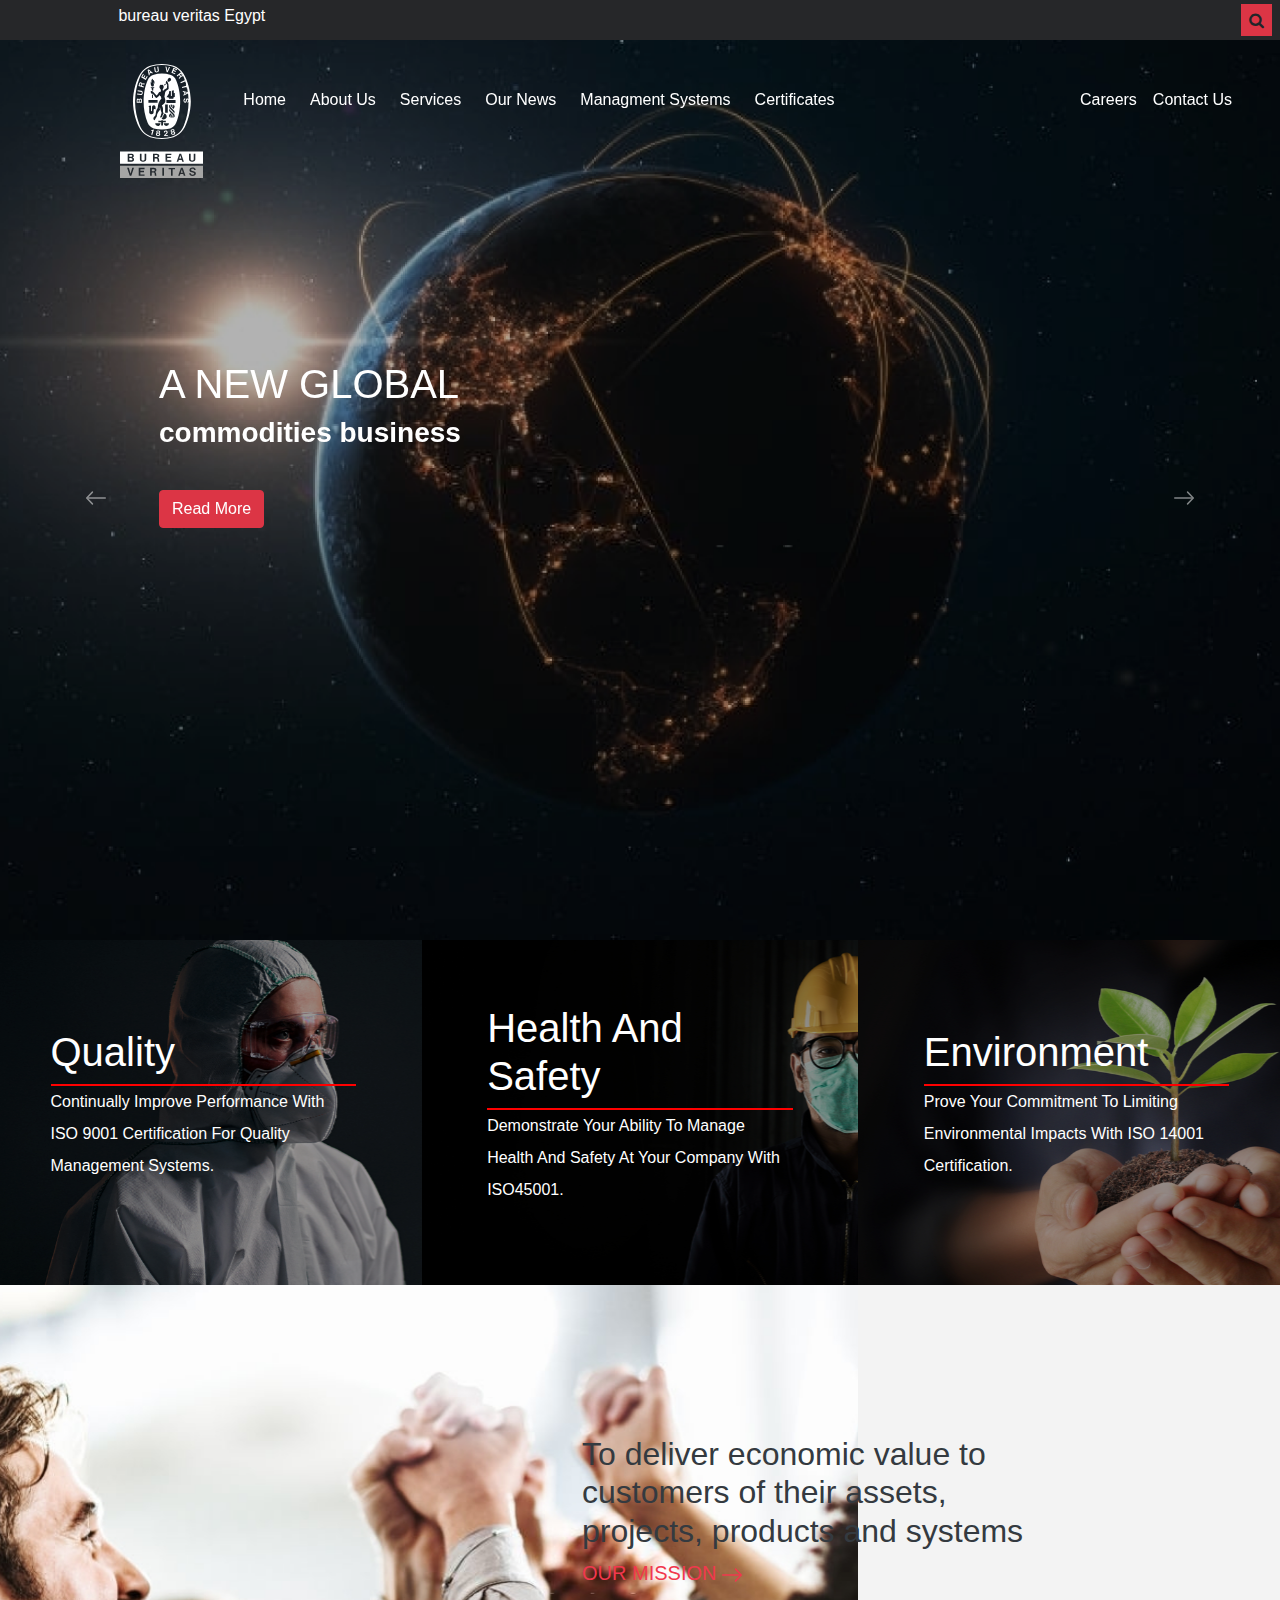
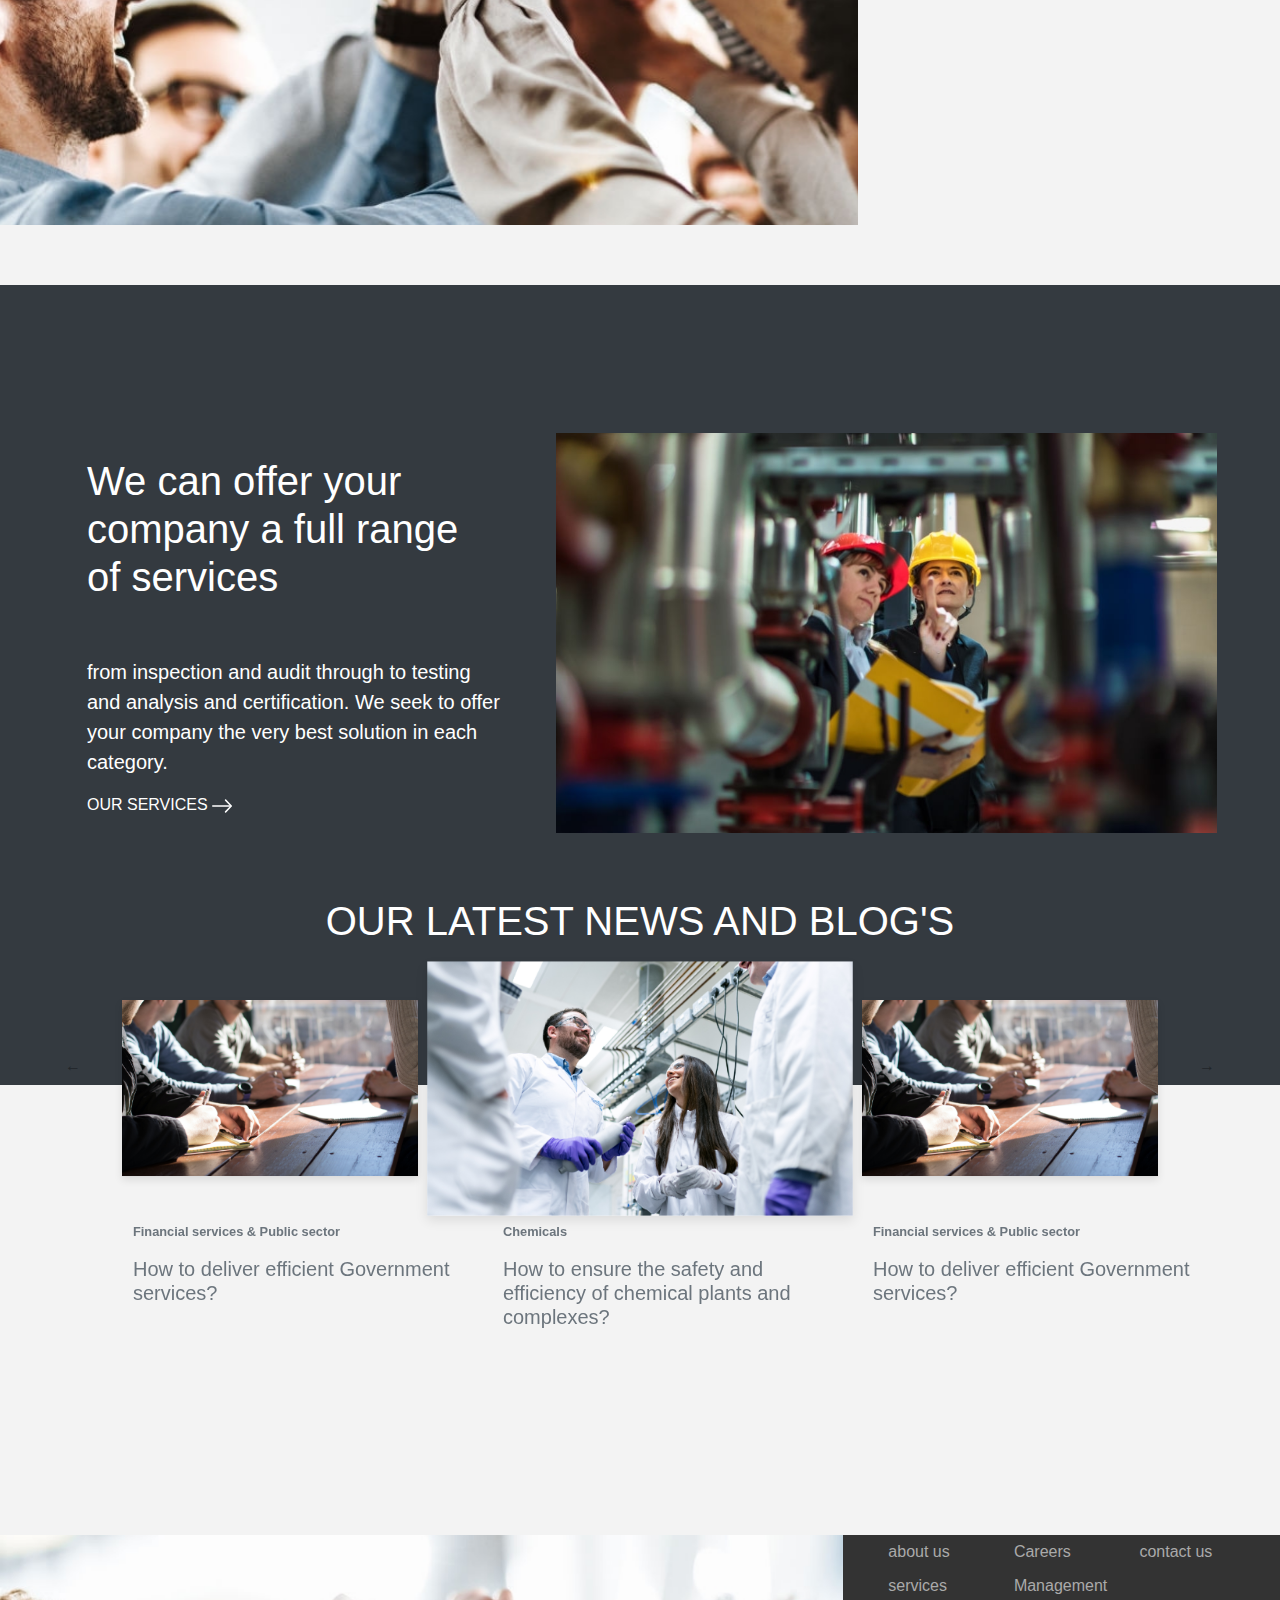
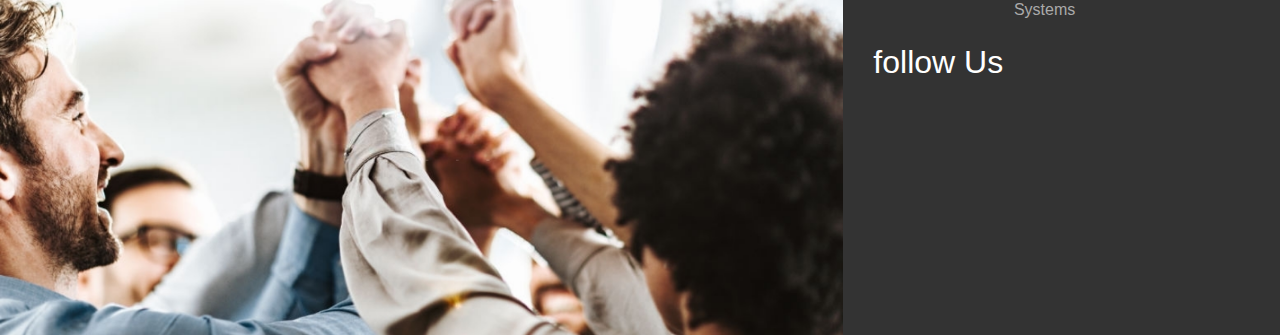
==== commit f35fbdc2: "add owl carousel" ====
--- a/index.html
+++ b/index.html
@@ -249,7 +249,7 @@
    <!-- ----------------------------end section our - services ------------------------------------ -->
 
    <!-- ----------------------------start section Management Systems and owl carousel ------------------------------------ -->
-   <div class="container mt-5">
+   <!-- <div class="container mt-5">
       <p class=" text-center heading ">Management Systems</p>
       <h2 class=" text-center " style="size: 50px; color: #292929;font-family: Helvetica;">WHAT WE DO</h2>
    </div>
@@ -296,9 +296,60 @@
             </span>
          </button>
       </div>
-   </div>
-
-
+   </div> -->
+
+   <!---------------------- News ---------------------->
+   <section class="news">
+
+
+
+      <div class="news-wrapper">
+         <div class="container">
+            <div class="news-padding">
+               <div class="news-slider owl-carousel">
+                  <div class="item">
+                     <img src="./assets/owl-1.png" alt="" title="">
+                     <div class="item-caption mt-2 pt-3 pl-5">
+                        <small class="text-muted font-weight-bold upper-case">Chemicals</small>
+                        <h5 class="text-muted camel-case mt-3">How to ensure the safety and efficiency of chemical
+                           plants and complexes?</h5>
+                     </div>
+                  </div>
+                  <div class="item">
+                     <img src="./assets/owl-3.png " alt="" title="">
+                     <div class="item-caption mt-2 pt-3 pl-5">
+                        <small class="text-muted font-weight-bold upper-case">Financial services & Public sector</small>
+                        <h5 class="text-muted camel-case mt-3">How to deliver efficient Government services?</h5>
+                     </div>
+                  </div>
+                  <div class="item">
+                     <img src="./assets/owl-2.png" alt="" title="">
+                     <div class="item-caption mt-2 pt-3 pl-5">
+                        <small class="text-muted font-weight-bold upper-case">Power & Utilities</small>
+                        <h5 class="text-muted camel-case mt-3">How to adapt to a changing business environment?</h5>
+                     </div>
+                  </div>
+                  <div class="item">
+                     <img src="./assets/owl-1.png" alt="" title="">
+                     <div class="item-caption mt-2 pt-3 pl-5">
+                        <small class="text-muted font-weight-bold upper-case">Chemicals</small>
+                        <h5 class="text-muted camel-case mt-3">How to ensure the safety and efficiency of chemical
+                           plants and complexes?</h5>
+                     </div>
+                  </div>
+                  <div class="item">
+                     <img src="./assets/owl-3.png " alt="" title="">
+                     <div class="item-caption mt-2 pt-3 pl-5">
+                        <small class="text-muted font-weight-bold upper-case">Financial services & Public sector</small>
+                        <h5 class="text-muted camel-case mt-3">How to deliver efficient Government services?</h5>
+                     </div>
+                  </div>
+               </div>
+            </div>
+         </div>
+      </div>
+
+   </section>
 
 
 
@@ -314,9 +365,9 @@
                </div>
             </div>
             <div class="col-md-4 ">
-               
+
                <div class="col-lg-12 col-md-12">
-                  <ul class="list-unstyled  three-column   ">  
+                  <ul class="list-unstyled  three-column   ">
                      <li> <a href="#">about us</a> </li>
                      <li> <a href="#">Careers</a> </li>
                      <li> <a href="#">contact us</a> </li>
--- a/css/style.css
+++ b/css/style.css
@@ -1,32 +1,39 @@
-body{
-    background:rgba(15, 17, 27, 0.8);
-}
-.top-nav{
+body {
+  background: rgba(15, 17, 27, 0.8);
+}
+
+.top-nav {
   background-color: #262729;
 }
-.comp-name{
+
+.comp-name {
   margin-left: 9%;
 }
-#myCarousel{
-    position: relative;
-   
-   }
-    /* Make the image fully responsive */
-    .carousel-inner img {
-        width: 100%;
-        height: 100%;
-        }
-        .about-carousel{
-          width: 100%;
-          height: 100%;
-        }
-.content{
-margin-top: 17em;
-margin-left: 6em;
-z-index: 1;
-width: 50%;
-}
-.image-carousel{
+
+#myCarousel {
+  position: relative;
+
+}
+
+/* Make the image fully responsive */
+.carousel-inner img {
+  width: 100%;
+  height: 100%;
+}
+
+.about-carousel {
+  width: 100%;
+  height: 100%;
+}
+
+.content {
+  margin-top: 17em;
+  margin-left: 6em;
+  z-index: 1;
+  width: 50%;
+}
+
+.image-carousel {
   position: relative;
   background-image: url("../assets/carousel-1.png");
   background-repeat: no-repeat;
@@ -34,12 +41,14 @@
   background-position: center center;
 
 }
-.section-1-over-lay{
+
+.section-1-over-lay {
   position: absolute;
   top: 0;
   background-color: rgba(0, 0, 0, 0.3);
 }
-.section-2-over-lay{
+
+.section-2-over-lay {
   position: absolute;
   top: 0;
   left: 0;
@@ -53,7 +62,7 @@
 
 
 
-.section-2-img{
+.section-2-img {
   position: relative;
   height: 100%;
   width: auto;
@@ -61,59 +70,69 @@
   background-image: url("../assets/card-1.png");
   background-repeat: no-repeat;
 }
-.section-2-img2{
+
+.section-2-img2 {
   position: relative;
   height: 100%;
   width: auto;
   background-image: url("../assets/card-2.png");
   background-repeat: no-repeat;
 }
-.section-2-img3{
+
+.section-2-img3 {
   position: relative;
   height: 100%;
   width: auto;
   background-image: url("../assets/card-3.png");
   background-repeat: no-repeat;
 }
-.line_height{
+
+.line_height {
 
   line-height: 2;
 }
-.enviroment{
+
+.enviroment {
   height: 90%;
   width: 100%;
   background-image: url("../assets/enviroment.png");
   background-repeat: no-repeat;
 }
-.enviroment2{
+
+.enviroment2 {
   height: 100%;
   width: 100%;
   background-color: #F3F3F3;
 
 }
-.sec-enviroment{
+
+.sec-enviroment {
   height: 100%;
   width: 100%;
   background-color: #F3F3F3;
   position: relative;
 
 }
-.ababbaba{
+
+.ababbaba {
   position: absolute;
   height: 43%;
   width: 35%;
   top: 150px;
   right: 250;
-  
- 
-}
-.OUR-MISSION{
+
+
+}
+
+.OUR-MISSION {
   color: #F1384D;
   text-decoration: none;
 }
-.our-services{
-  position: relative;
-}
+
+.our-services {
+  position: relative;
+}
+
 /* .services{
   position: absolute;
   height: 50%;
@@ -121,41 +140,47 @@
   top: 92 ;
   right:230;
 } */
-.p-service{
+.p-service {
   font-size: 20px;
 
 }
-.our-ser{
+
+.our-ser {
   height: 400;
-  
-}
-.OUR-MISSION-anchor{
+
+}
+
+.OUR-MISSION-anchor {
   /* color: #F1384D; */
   text-decoration: none;
 }
-.bg-our-ser{
+
+.bg-our-ser {
   background-image: url("../assets/bg-our-service.png");
   background-size: cover;
   background-position: center center;
   background-repeat: no-repeat;
 }
- 
+
 .centered {
   font-size: 20px;
 }
+
 .centered-service {
   font-size: 16px;
 }
-.Helvetica{
-    font-size: 40px;
-    font-family: Helvetica 35 , thin;
-    font-weight: lighter;
-}
+
+.Helvetica {
+  font-size: 40px;
+  font-family: Helvetica 35, thin;
+  font-weight: lighter;
+}
+
 /* --------------------------------------- */
 .column {
   float: left;
   width: 33.33%;
-  }
+}
 
 /* Clearfix (clear floats) */
 .row::after {
@@ -163,289 +188,277 @@
   clear: both;
   display: table;
 }
+
 /* --------------------------------------- */
 
 
 
 
-.heading{
-    font-size: 16px;
-    color: #B0002D;
-    font-family: Helvetica;
-}
-.card-heading{
-    font-size: 18px;
-    color: #B0002D;
-    font-family: Helvetica;
-    text-align: left;
-
-}
-.card-paragraph{
-    color: #292929;
-    font-size: 16px;
-    font-weight: bolder;
-    justify-content: left;
-    text-align: left;
-}
-.card-paragraph-text{
-    color:#A6A6A5;
-    font-size: 16px;
-    text-align: left;
-}
-.card-photo{
-    border-radius: 50%;
-    width:50%;
-    height: 100px;
-    align-items: center;
-}
+.heading {
+  font-size: 16px;
+  color: #B0002D;
+  font-family: Helvetica;
+}
+
+.card-heading {
+  font-size: 18px;
+  color: #B0002D;
+  font-family: Helvetica;
+  text-align: left;
+
+}
+
+.card-paragraph {
+  color: #292929;
+  font-size: 16px;
+  font-weight: bolder;
+  justify-content: left;
+  text-align: left;
+}
+
+.card-paragraph-text {
+  color: #A6A6A5;
+  font-size: 16px;
+  text-align: left;
+}
+
+.card-photo {
+  border-radius: 50%;
+  width: 50%;
+  height: 100px;
+  align-items: center;
+}
+
 .bg {
-    /* The image used */
-    background-image: url("");
-  
-    /* Full height */
-    height: 100%;
-  
-    /* Center and scale the image nicely */
-    background-position: center;
-    background-repeat: no-repeat;
-    background-size: cover;
-  }
-
-.nav-link{
-    font-size: 16px;
-    font-family: Helvetica;
-    text-decoration: none;
-    color: #FFFFFF;
-}
-.links-foot{
-    text-decoration: none;
-    color: #FFFFFF;
-}
-
-.logo
-{
-    margin-left: 6em;
-    /* margin-right: 5em; */
-}
-
-
-.right-icons
-{
-    margin-left: 4em;
-    /* margin-right: 5em; */
-}
-#carousel
-{
-    background:rgba(15, 17, 27, 0.8);
- 
-    /* opacity: 50%; */
-}
-.indicator-aboutus{
-    margin-top: 20em;
-}
- .hr-color hr{
-    background-color: white;
-}
-.links{
-    margin-top: 4em;
-    /* padding-top: 20px; */
-}
-
-.logo-icons
-{
-    margin-top: 5em;
-}
-
-#owl-demo .item{
-    background: #42bdc2;
-    padding: 30px 0px;
-    margin: 10px;
-    color: #FFF;
-    -webkit-border-radius: 3px;
-    -moz-border-radius: 3px;
-    border-radius: 3px;
-    text-align: center;
-  }
-  /* .owl-center{
+  /* The image used */
+  background-image: url("");
+
+  /* Full height */
+  height: 100%;
+
+  /* Center and scale the image nicely */
+  background-position: center;
+  background-repeat: no-repeat;
+  background-size: cover;
+}
+
+.nav-link {
+  font-size: 16px;
+  font-family: Helvetica;
+  text-decoration: none;
+  color: #FFFFFF;
+}
+
+.links-foot {
+  text-decoration: none;
+  color: #FFFFFF;
+}
+
+.logo {
+  margin-left: 6em;
+  /* margin-right: 5em; */
+}
+
+
+.right-icons {
+  margin-left: 4em;
+  /* margin-right: 5em; */
+}
+
+#carousel {
+  background: rgba(15, 17, 27, 0.8);
+
+  /* opacity: 50%; */
+}
+
+.indicator-aboutus {
+  margin-top: 20em;
+}
+
+.hr-color hr {
+  background-color: white;
+}
+
+.links {
+  margin-top: 4em;
+  /* padding-top: 20px; */
+}
+
+.logo-icons {
+  margin-top: 5em;
+}
+
+#owl-demo .item {
+  background: #42bdc2;
+  padding: 30px 0px;
+  margin: 10px;
+  color: #FFF;
+  -webkit-border-radius: 3px;
+  -moz-border-radius: 3px;
+  border-radius: 3px;
+  text-align: center;
+}
+
+/* .owl-center{
     width: 235px;
     margin-right: 10px;
 
   } */
-  .owl-stage{
-    transition: all 0s ease 0s;
-    width: 5880px; 
-    transform: translate3d(-1102px, 0px, 0px);
-  }
-  /* -------------------------------------------------------- */
-  .card {
-    display: grid;
-    grid-template-columns: 300px;
-    grid-template-rows: 210px 210px 80px;
-    grid-template-areas: "image" "text" "stats";
-    
-    border-radius: 18px;
-    background: white;
-    box-shadow: 5px 5px 15px rgba(0,0,0,0.9);
-    font-family: Helvetica;
-    text-align: left;
-    font-size: 16px;
-  }
-  .first-card{
-    width: 14em;
-    max-height: max-content;
-    
-  }
-  .second-card{
-    width: 18em;max-height: max-content;
-}
-.third-card{
-    width: 15em;max-height: max-content;
-}
-.second-para{
-     color: #B0002D;
-    
-}
-  .card-image {
-    grid-area: image;
-  }
-  .card-text {
-    grid-area: text;
-  }
-  .card-stats {
-    grid-area: stats; 
-  }
-  .card-image {
-    grid-area: image;
-    background: url("img1.jpg");
-    border-top-left-radius: 15px;
-    border-top-right-radius: 15px;
-    background-size: cover;
-  }
-  .card-title{
-      text-align: center;
-  }
-  .card-text {
-    grid-area: text;
-    margin: 25px;
-    width: 15em;
-  }
-  .card-text .date {
-    color: rgb(255, 7, 110);
-    font-size:13px;
-  }
-  .card-text p {
-    color: grey;
-    font-size:15px;
-    font-weight: 300;
-  }
-  .card-text h2 {
-    margin-top:0px;
-    font-size:28px;
-  }
-  .card-stats {
-    grid-area: stats; 
-    display: grid;
-    grid-template-columns: 1fr 1fr 1fr;
-    grid-template-rows: 1fr;
-  
-    /* border-bottom-left-radius: 15px;
+.owl-stage {
+  transition: all 0s ease 0s;
+  width: 5880px;
+  transform: translate3d(-1102px, 0px, 0px);
+}
+
+/* -------------------------------------------------------- */
+.card {
+  display: grid;
+  grid-template-columns: 300px;
+  grid-template-rows: 210px 210px 80px;
+  grid-template-areas: "image""text""stats";
+
+  border-radius: 18px;
+  background: white;
+  box-shadow: 5px 5px 15px rgba(0, 0, 0, 0.9);
+  font-family: Helvetica;
+  text-align: left;
+  font-size: 16px;
+}
+
+.first-card {
+  width: 14em;
+  max-height: max-content;
+
+}
+
+.second-card {
+  width: 18em;
+  max-height: max-content;
+}
+
+.third-card {
+  width: 15em;
+  max-height: max-content;
+}
+
+.second-para {
+  color: #B0002D;
+
+}
+
+.card-image {
+  grid-area: image;
+}
+
+.card-text {
+  grid-area: text;
+}
+
+.card-stats {
+  grid-area: stats;
+}
+
+.card-image {
+  grid-area: image;
+  background: url("img1.jpg");
+  border-top-left-radius: 15px;
+  border-top-right-radius: 15px;
+  background-size: cover;
+}
+
+.card-title {
+  text-align: center;
+}
+
+.card-text {
+  grid-area: text;
+  margin: 25px;
+  width: 15em;
+}
+
+.card-text .date {
+  color: rgb(255, 7, 110);
+  font-size: 13px;
+}
+
+.card-text p {
+  color: grey;
+  font-size: 15px;
+  font-weight: 300;
+}
+
+.card-text h2 {
+  margin-top: 0px;
+  font-size: 28px;
+}
+
+.card-stats {
+  grid-area: stats;
+  display: grid;
+  grid-template-columns: 1fr 1fr 1fr;
+  grid-template-rows: 1fr;
+
+  /* border-bottom-left-radius: 15px;
     border-bottom-right-radius: 15px; */
-    background: rgb(255, 7, 110);
-  }
-  .card-stats .stat {
-    display: flex;
-    align-items: center;
-    justify-content: center;
-    flex-direction: column;
-  
-    color: white;
-    padding:10px;
-  }
-  .card:hover {
-    transform: scale(1.15);
-    box-shadow: 5px 5px 15px rgba(0,0,0,0.6);
-  }
-  .card {
- 
-    transition: 0.5s ease;
-    cursor: pointer;
-    margin:30px;
-  }
-  .quicks-links{
-    margin-left: 190px;
-  }
-  .image-owl{
-    width:80em;
-    height:auto;
-
-  }
-  .center{
-    width:40em;
-    height:100%;
-  }
-  /* .owl-carousel,.owl-carousel .owl-item img .center{
-    width: 50%;
-    height: 50%;
-  } */
-
-  /* footer{
-    background-color: #33383c;
-    padding:70px 0px;
-    height: 550px;
-}	       
-
-footer ul li{
-   padding:5px 0px;
-}
-
-.adress span , .contact span , .social span{
-  color: #FFF; 
-  font-weight: 800; 
-  padding-bottom: 10px; 
-  margin-bottom: 20px;
-  display: block;
-  text-transform: uppercase;
-  font-size: 20px;
-  letter-spacing: 3px;
-}
-
-.adress li p , .contact li a , .social li a{
-   color:#FFF;
-   letter-spacing: 2px;
-   text-decoration:none;
-   font-size:15px;
-}
-
-.social li{
-   float:left;
-}
-
-.adress , .contact , .social {
-   list-style: none;
-}
-
-.fa{
-   color:#9c9c9c;
-   margin-right: 15px;
-   font-size:14px;
-} */
-
-.bg-footer{
+  background: rgb(255, 7, 110);
+}
+
+.card-stats .stat {
+  display: flex;
+  align-items: center;
+  justify-content: center;
+  flex-direction: column;
+
+  color: white;
+  padding: 10px;
+}
+
+.card:hover {
+  transform: scale(1.15);
+  box-shadow: 5px 5px 15px rgba(0, 0, 0, 0.6);
+}
+
+.card {
+
+  transition: 0.5s ease;
+  cursor: pointer;
+  margin: 30px;
+}
+
+.quicks-links {
+  margin-left: 190px;
+}
+
+.image-owl {
+  width: 80em;
+  height: auto;
+
+}
+
+.center {
+  width: 40em;
+  height: 100%;
+}
+
+
+.bg-footer {
   background-image: url("../assets/bg-footer.png");
-  
+
   height: 100%;
 
   background-position: center;
   background-repeat: no-repeat;
   background-size: cover;
 }
-.footer{
+
+.footer {
   height: 400px;
 }
+
 footer {
   background: #333333;
   color: #aaa;
-  
+
 }
 
 footer a {
@@ -457,17 +470,17 @@
 }
 
 footer h3 {
- color: #0894d1;
+  color: #0894d1;
   letter-spacing: 1px;
   margin: 30px 0 20px;
 }
 
 footer .three-column {
- overflow: hidden;
-}
-
-footer .three-column li{
- width: 33.3333%;
+  overflow: hidden;
+}
+
+footer .three-column li {
+  width: 33.3333%;
   float: left;
   padding: 5px 0;
 }
@@ -497,3 +510,124 @@
 }
 
 
+/********* news *********/
+.news {
+  height: 450px;
+  background-color: #F3F3F3;
+  position: relative;
+}
+
+.news .latest-news {
+  height: 300px;
+  text-align: center;
+
+}
+
+.news .news-wrapper {
+  position: absolute;
+  width: 100%;
+  top: -35%;
+}
+
+.news .news-padding {
+  width: 100%;
+  margin: 0 auto;
+
+}
+
+.news .owl-item .item {
+  transform: translate3d(0, 0, 0);
+  /* DO NOT REMEMBER WHERE TU PUT THIS, SEARCH FOR 3D ACCELERATION */
+  margin: 50px 0;
+  /* OVERWRITE PLUGIN MARGIN */
+}
+
+.news .news-slider .owl-item .item img {
+  -webkit-transition: 0.3s;
+  -webkit-box-shadow: 0 5px 10px 0 rgba(0, 0, 0, 0.1);
+  box-shadow: 0 5px 10px 0 rgba(0, 0, 0, 0.1);
+  -o-transition: 0.3s;
+  transition: 0.3s;
+  -webkit-transform: scale(0.8);
+  -ms-transform: scale(0.8);
+  transform: scale(0.8);
+}
+
+.news .news-slider .owl-item.center .item img {
+  -webkit-transform: scale(1.15);
+  -ms-transform: scale(1.15);
+  transform: scale(1.15);
+}
+
+.news .news-slider .owl-nav {
+  text-align: center;
+}
+
+.news .news-slider .owl-nav button {
+  font-size: 24px;
+
+  color: white;
+}
+
+.news .news-slider .owl-nav .owl-prev {
+
+  position: absolute;
+  top: 28%;
+  margin-left: -80px !important;
+  display: block !important;
+
+}
+
+.news .news-slider .owl-nav .owl-next {
+
+  position: absolute;
+  top: 28%;
+  right: -80px !important;
+  display: block !important;
+
+}
+
+@media screen and (max-width:1300px) {
+  .news .news-slider .owl-nav .owl-prev {
+    margin-left: 0px !important;
+    left: -20px !important;
+  }
+
+  .news .news-slider .owl-nav .owl-next {
+    right: -20px !important;
+  }
+}
+
+@media screen and (max-width:576px) {
+  .news .news-slider .owl-nav .owl-prev {
+    margin-left: 0px !important;
+    left: 0px !important;
+  }
+
+  .news .news-slider .owl-nav .owl-next {
+    right: 0px !important;
+  }
+}
+
+.owl-theme .owl-controls .owl-page {
+  display: inline-block;
+}
+
+.owl-theme .owl-controls .owl-page span {
+  background: none repeat scroll 0 0 #869791;
+  border-radius: 20px;
+  display: block;
+  height: 12px;
+  margin: 5px 7px;
+  opacity: 0.5;
+  width: 12px;
+}
+
+.owl-dots button i {
+  position: absolute;
+  z-index: 9999;
+  width: 100%;
+  height: 100%;
+}
+
+/********* end of news *********/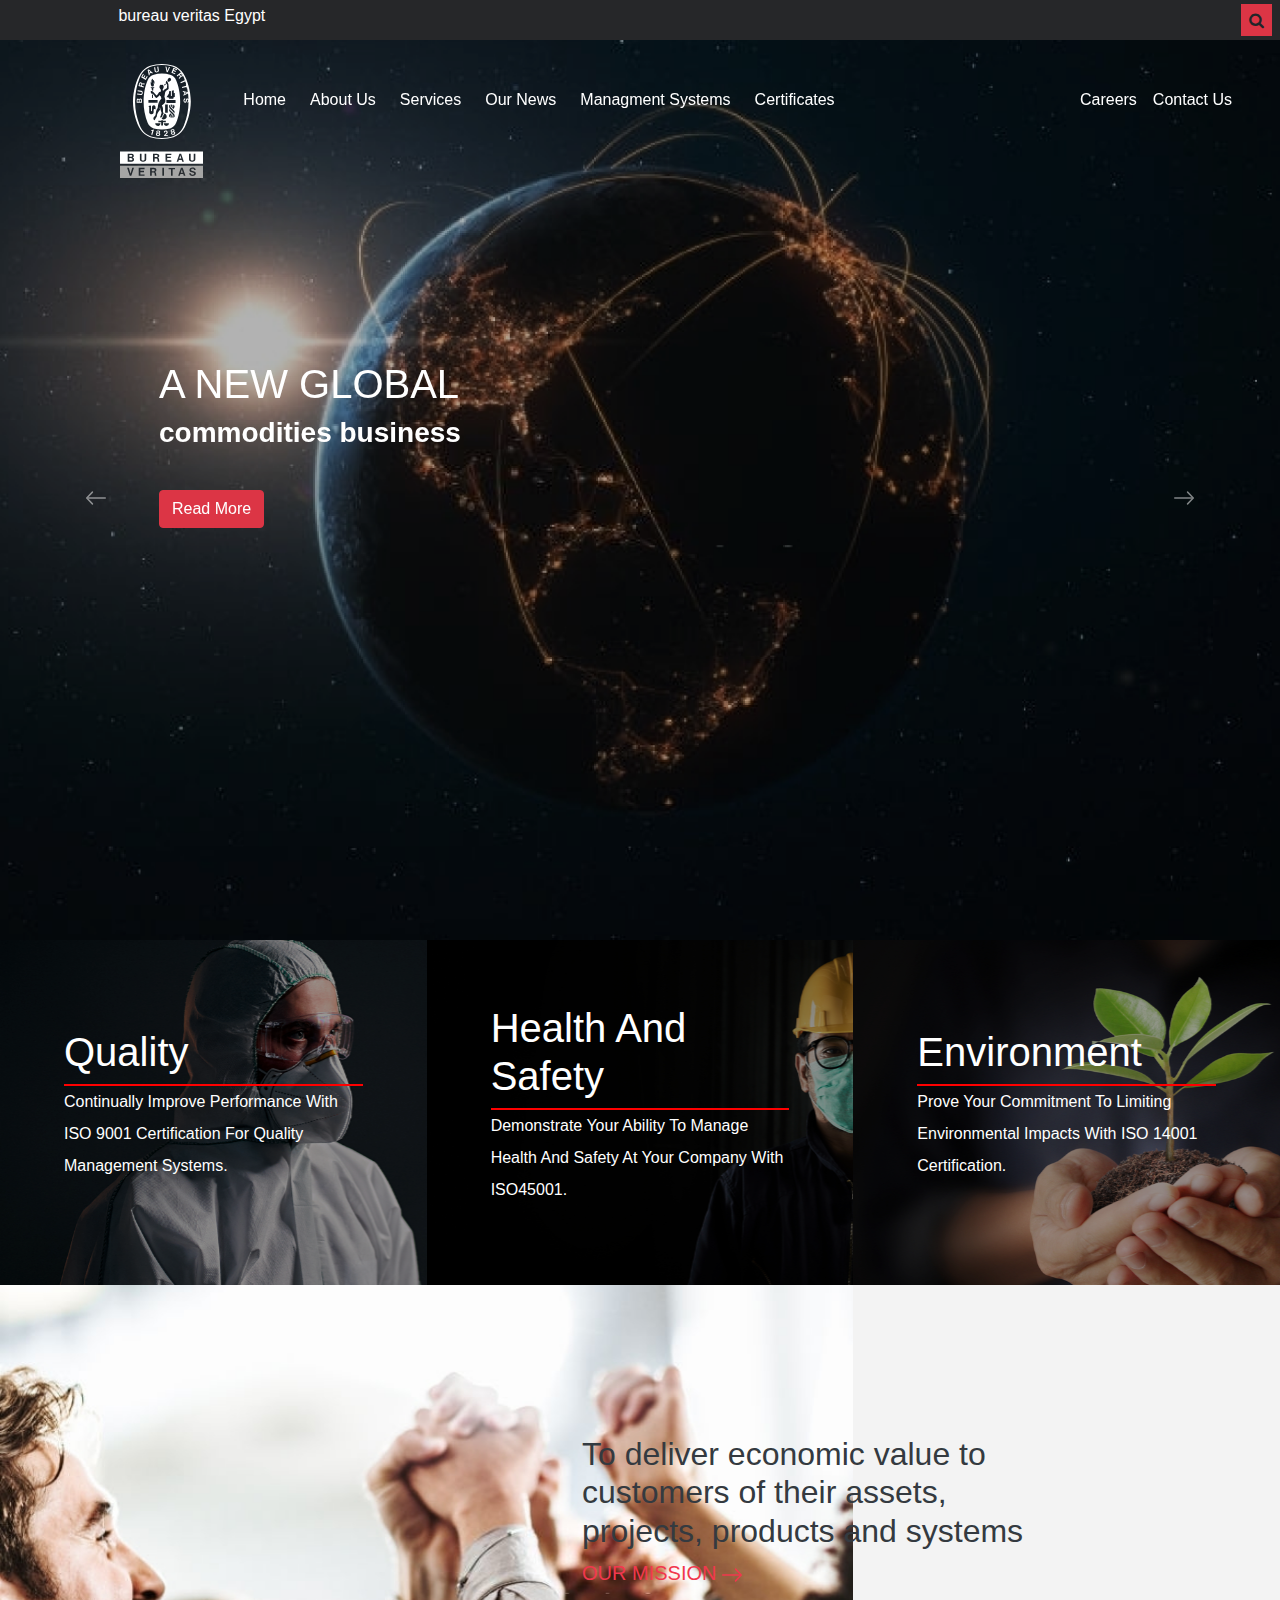
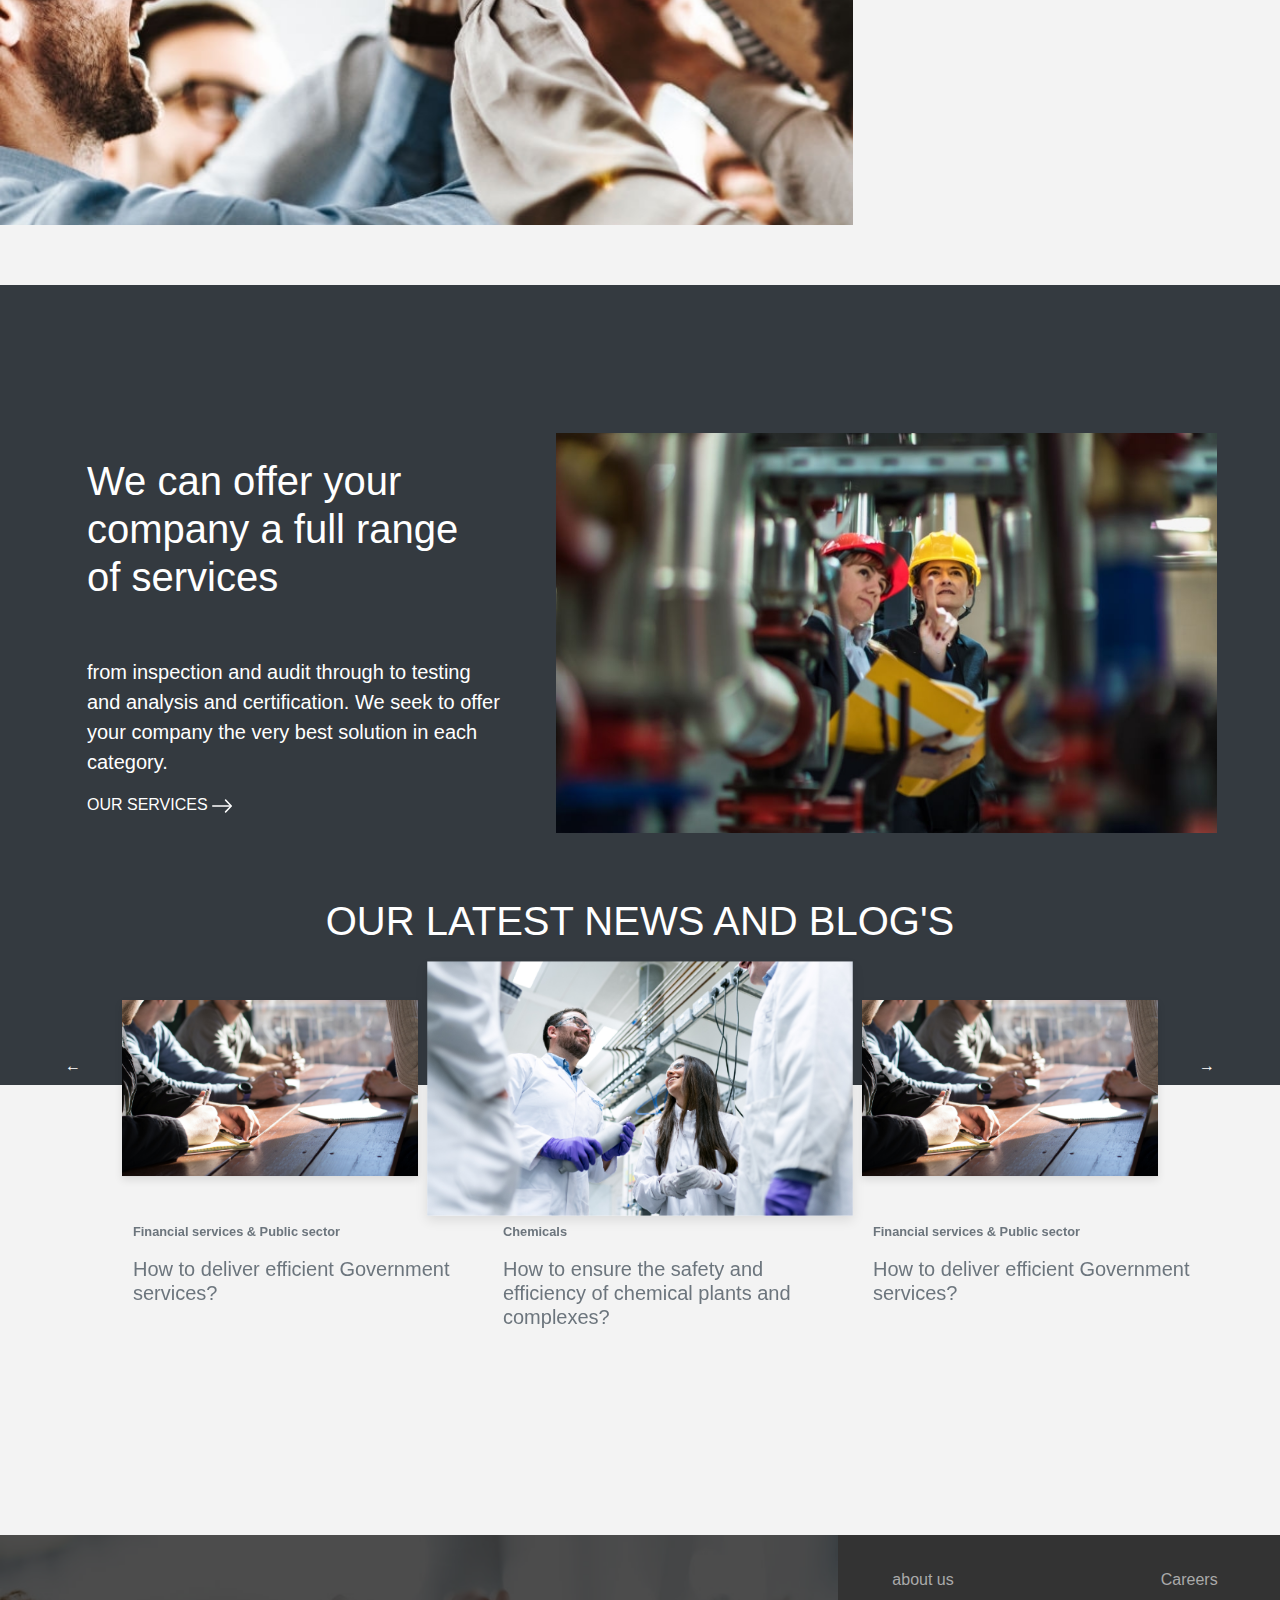
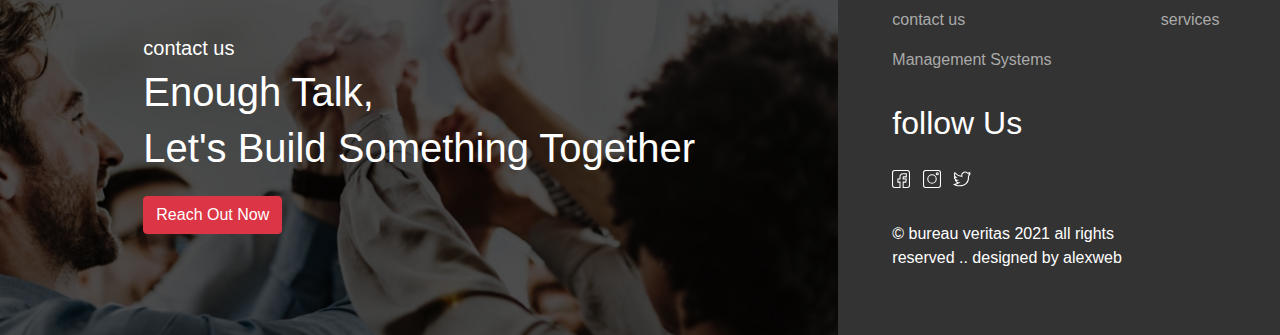
==== commit 4af51568: "news page" ====
--- a/index.html
+++ b/index.html
@@ -137,7 +137,7 @@
    <!-- ----------------------------start section after carousel------------------------------------ -->
 
    <section class="after-carousel ">
-      <div class="row  ">
+      <div class="row mx-0  ">
          <div class="col-md-4 col-12 p-0" style="height: 345px;">
             <div class="section-2-img mask  w-100">
                <div class="section-2-over-lay   ">
@@ -191,7 +191,7 @@
    <!-- ----------------------------start section our - mession ------------------------------------ -->
 
    <section class="sec-enviroment" style="height: 600px; ">
-      <div class="row  h-100">
+      <div class="row  mx-0  h-100">
          <div class="col-md-8 col-8 p-0 enviroment">
 
          </div>
@@ -248,55 +248,7 @@
    </section>
    <!-- ----------------------------end section our - services ------------------------------------ -->
 
-   <!-- ----------------------------start section Management Systems and owl carousel ------------------------------------ -->
-   <!-- <div class="container mt-5">
-      <p class=" text-center heading ">Management Systems</p>
-      <h2 class=" text-center " style="size: 50px; color: #292929;font-family: Helvetica;">WHAT WE DO</h2>
-   </div>
-   <div class="contanier   m-1" data-ride="carousel" style="width: auto; height: 20rem;">
-      <div class="loop owl-carousel owl-theme owl-loaded owl-drag">
-         <div class="owl-stage-outer ">
-            <div class="owl-stage">
-               <div class="owl-item cloned  owl-center " data-target="#carousel" data-slide-to="1">
-                  <div class="item ">
-                     <img class="image-owl" src="assets/owl-1.png">
-                  </div>
-               </div>
-               <div class="owl-item cloned owl-center " data-target="#carousel" data-slide-to="2">
-                  <div class="item">
-                     <img class="image-owl" src="assets/owl-1.png">
-                  </div>
-               </div>
-               <div class="owl-item cloned owl-center  " data-target="#carousel" data-slide-to="3">
-                  <div class="item">
-                     <img class="image-owl" src="assets/owl-1.png">
-                  </div>
-               </div>
-               <div class="owl-item cloned owl-center  " data-target="#carousel" data-slide-to="4">
-                  <div class="item">
-                     <img class="image-owl" src="assets/owl-1.png">
-                  </div>
-               </div>
-            </div>
-         </div>
-         <button role="button" class="owl-dot active">
-            <span>
-            </span>
-         </button>
-         <button role="button" class="owl-dot">
-            <span>
-            </span>
-         </button>
-         <button role="button" class="owl-dot">
-            <span>
-            </span>
-         </button>
-         <button role="button" class="owl-dot">
-            <span>
-            </span>
-         </button>
-      </div>
-   </div> -->
+
 
    <!---------------------- News ---------------------->
    <section class="news">
@@ -350,41 +302,86 @@
       </div>
 
    </section>
-
-
-
-
-
-
-   <footer class="     text-white  footer">
-      <div class="contanier">
-         <div class="row  h-100  ">
-            <div class="col-md-8 ">
+   
+   <footer class="text-white  footer">
+      <!-- <div class="contanier"> -->
+         <div class="row mx-0">
+            <div class="col-md-8 pl-0 mb-4 mb-md-0">
                <div class="bg-footer">
-
-               </div>
-            </div>
-            <div class="col-md-4 ">
-
-               <div class="col-lg-12 col-md-12">
-                  <ul class="list-unstyled  three-column   ">
-                     <li> <a href="#">about us</a> </li>
-                     <li> <a href="#">Careers</a> </li>
-                     <li> <a href="#">contact us</a> </li>
-                     <li> <a href="#">services</a> </li>
-                     <li> <a href="#">Management Systems</a> </li>
-                  </ul>
-               </div>
-
-               <div class="follow-us">
-                  <h2>follow Us</h2>
-               </div>
-            </div>
-         </div>
-      </div>
-      </div>
-
-      </div>
+                  <div class="footer-over-lay mask d-flex justify-content-center align-items-center h-100 w-100">
+                     <div class="text-white">
+                        <h5>contact us</h5>
+                        <h1>Enough Talk,</h1>
+                        <h2 class="Helvetica">Let's Build Something Together</h2>
+                        <a href="" class="btn btn-danger mt-3">Reach Out Now</a>
+                     </div>
+                     
+                  </div>
+               </div>
+            </div>
+
+
+
+            <div class=" col-md-4 mb-4 mb-md-0">
+               <div class="contanier h-100 d-flex justify-content-center align-items-center pl-4  ">
+
+                  <div class="row">
+                     <div class="col-8 mb-3   ">
+                        <a class="" href="#">about us</a>
+                     </div>
+                     <div class="col-4 mb-3">
+                        <a href="#">Careers</a>
+                     </div>
+                     <div class="col-8 mb-3">
+                        <a href="#">contact us</a>
+                     </div>
+                     <div class="col-4 mb-3">
+                        <a href="#">services</a>
+                     </div>
+                     <div class="col-8 mb-3">
+                        <a href="#">Management Systems</a>
+                     </div>
+                     <div class="col-4 mb-3">
+                        <a href="#"> </a>
+                     </div>
+                     <div class="col-8 mt-3 mb-3">
+                        <a  ><h2>follow Us</h2></a>
+                     </div>
+                     <div class="col-4 mb-3">
+                         
+                     </div>
+                     <div class="col-8 mb-3">
+                        <a   class=" mr-2 " href="#"> <img src="assets/facebook-icon.svg"  > </a>
+                        <a class=" mr-2 " href="#"> <img src="assets/insta-icon.svg"  > </a>
+                        <a class=" mr-2 " href="#"> <img src="assets/twitter-icon.svg"  > </a>
+                     </div>
+                     <div class="col-4 mb-3">
+                        <a href="#"> </a>
+                     </div>
+                     <div class="col-8 mt-3 mb-3">
+                       <div>© bureau veritas 2021 all rights reserved .. designed by alexweb</div>
+                     </div>
+                     <div class="col-4 mb-3">
+                        <a href="#"> </a>
+                     </div>
+                     <div class="col-8 mb-3">
+                        
+
+                     </div>
+                     <div class="col-4 mb-3">
+                        <a href="#"> </a>
+                     </div>
+   
+   
+                  </div>
+               </div>
+             
+            </div>
+         </div>
+      <!-- </div> -->
+      <!-- </div>
+
+      </div> -->
 
    </footer>
    <script src="https://cdnjs.cloudflare.com/ajax/libs/jquery/3.5.1/jquery.min.js"
--- a/css/style.css
+++ b/css/style.css
@@ -133,13 +133,7 @@
   position: relative;
 }
 
-/* .services{
-  position: absolute;
-  height: 50%;
-  width: 50%;
-  top: 92 ;
-  right:230;
-} */
+ 
 .p-service {
   font-size: 20px;
 
@@ -299,131 +293,16 @@
   text-align: center;
 }
 
-/* .owl-center{
-    width: 235px;
-    margin-right: 10px;
-
-  } */
+.owl-nav{
+  color: white;
+}
 .owl-stage {
   transition: all 0s ease 0s;
   width: 5880px;
   transform: translate3d(-1102px, 0px, 0px);
 }
 
-/* -------------------------------------------------------- */
-.card {
-  display: grid;
-  grid-template-columns: 300px;
-  grid-template-rows: 210px 210px 80px;
-  grid-template-areas: "image""text""stats";
-
-  border-radius: 18px;
-  background: white;
-  box-shadow: 5px 5px 15px rgba(0, 0, 0, 0.9);
-  font-family: Helvetica;
-  text-align: left;
-  font-size: 16px;
-}
-
-.first-card {
-  width: 14em;
-  max-height: max-content;
-
-}
-
-.second-card {
-  width: 18em;
-  max-height: max-content;
-}
-
-.third-card {
-  width: 15em;
-  max-height: max-content;
-}
-
-.second-para {
-  color: #B0002D;
-
-}
-
-.card-image {
-  grid-area: image;
-}
-
-.card-text {
-  grid-area: text;
-}
-
-.card-stats {
-  grid-area: stats;
-}
-
-.card-image {
-  grid-area: image;
-  background: url("img1.jpg");
-  border-top-left-radius: 15px;
-  border-top-right-radius: 15px;
-  background-size: cover;
-}
-
-.card-title {
-  text-align: center;
-}
-
-.card-text {
-  grid-area: text;
-  margin: 25px;
-  width: 15em;
-}
-
-.card-text .date {
-  color: rgb(255, 7, 110);
-  font-size: 13px;
-}
-
-.card-text p {
-  color: grey;
-  font-size: 15px;
-  font-weight: 300;
-}
-
-.card-text h2 {
-  margin-top: 0px;
-  font-size: 28px;
-}
-
-.card-stats {
-  grid-area: stats;
-  display: grid;
-  grid-template-columns: 1fr 1fr 1fr;
-  grid-template-rows: 1fr;
-
-  /* border-bottom-left-radius: 15px;
-    border-bottom-right-radius: 15px; */
-  background: rgb(255, 7, 110);
-}
-
-.card-stats .stat {
-  display: flex;
-  align-items: center;
-  justify-content: center;
-  flex-direction: column;
-
-  color: white;
-  padding: 10px;
-}
-
-.card:hover {
-  transform: scale(1.15);
-  box-shadow: 5px 5px 15px rgba(0, 0, 0, 0.6);
-}
-
-.card {
-
-  transition: 0.5s ease;
-  cursor: pointer;
-  margin: 30px;
-}
+
 
 .quicks-links {
   margin-left: 190px;
@@ -444,7 +323,7 @@
 .bg-footer {
   background-image: url("../assets/bg-footer.png");
 
-  height: 100%;
+  height: 400px;
 
   background-position: center;
   background-repeat: no-repeat;
@@ -452,7 +331,7 @@
 }
 
 .footer {
-  height: 400px;
+  min-height: 400px;
 }
 
 footer {
@@ -464,7 +343,7 @@
 footer a {
   color: #aaa;
 }
-
+/* 
 footer a:hover {
   color: #fff;
 }
@@ -473,19 +352,19 @@
   color: #0894d1;
   letter-spacing: 1px;
   margin: 30px 0 20px;
-}
-
-footer .three-column {
+} */
+
+/* footer .three-column {
   overflow: hidden;
-}
-
-footer .three-column li {
+} */
+
+/* footer .three-column li {
   width: 33.3333%;
   float: left;
   padding: 5px 0;
-}
-
-footer .socila-list {
+} */
+
+/* footer .socila-list {
   overflow: hidden;
   margin: 20px 0 10px;
 }
@@ -497,17 +376,17 @@
   overflow: hidden;
   border-radius: 50%;
   transition: all 0.3s ease-in-out;
-}
-
-footer .socila-list li:hover {
+} */
+
+/* footer .socila-list li:hover {
   opacity: 1;
-}
-
-footer .img-thumbnail {
+} */
+
+/* footer .img-thumbnail {
   background: rgba(0, 0, 0, 0.2);
   border: 1px solid #444;
   margin-bottom: 5px;
-}
+} */
 
 
 /********* news *********/
@@ -629,5 +508,13 @@
   width: 100%;
   height: 100%;
 }
+a{
+  text-decoration: none  ;
+}
+.footer-over-lay {
+  
+  top: 0;
+  background-color: rgba(0, 0, 0, 0.7);
+}
 
 /********* end of news *********/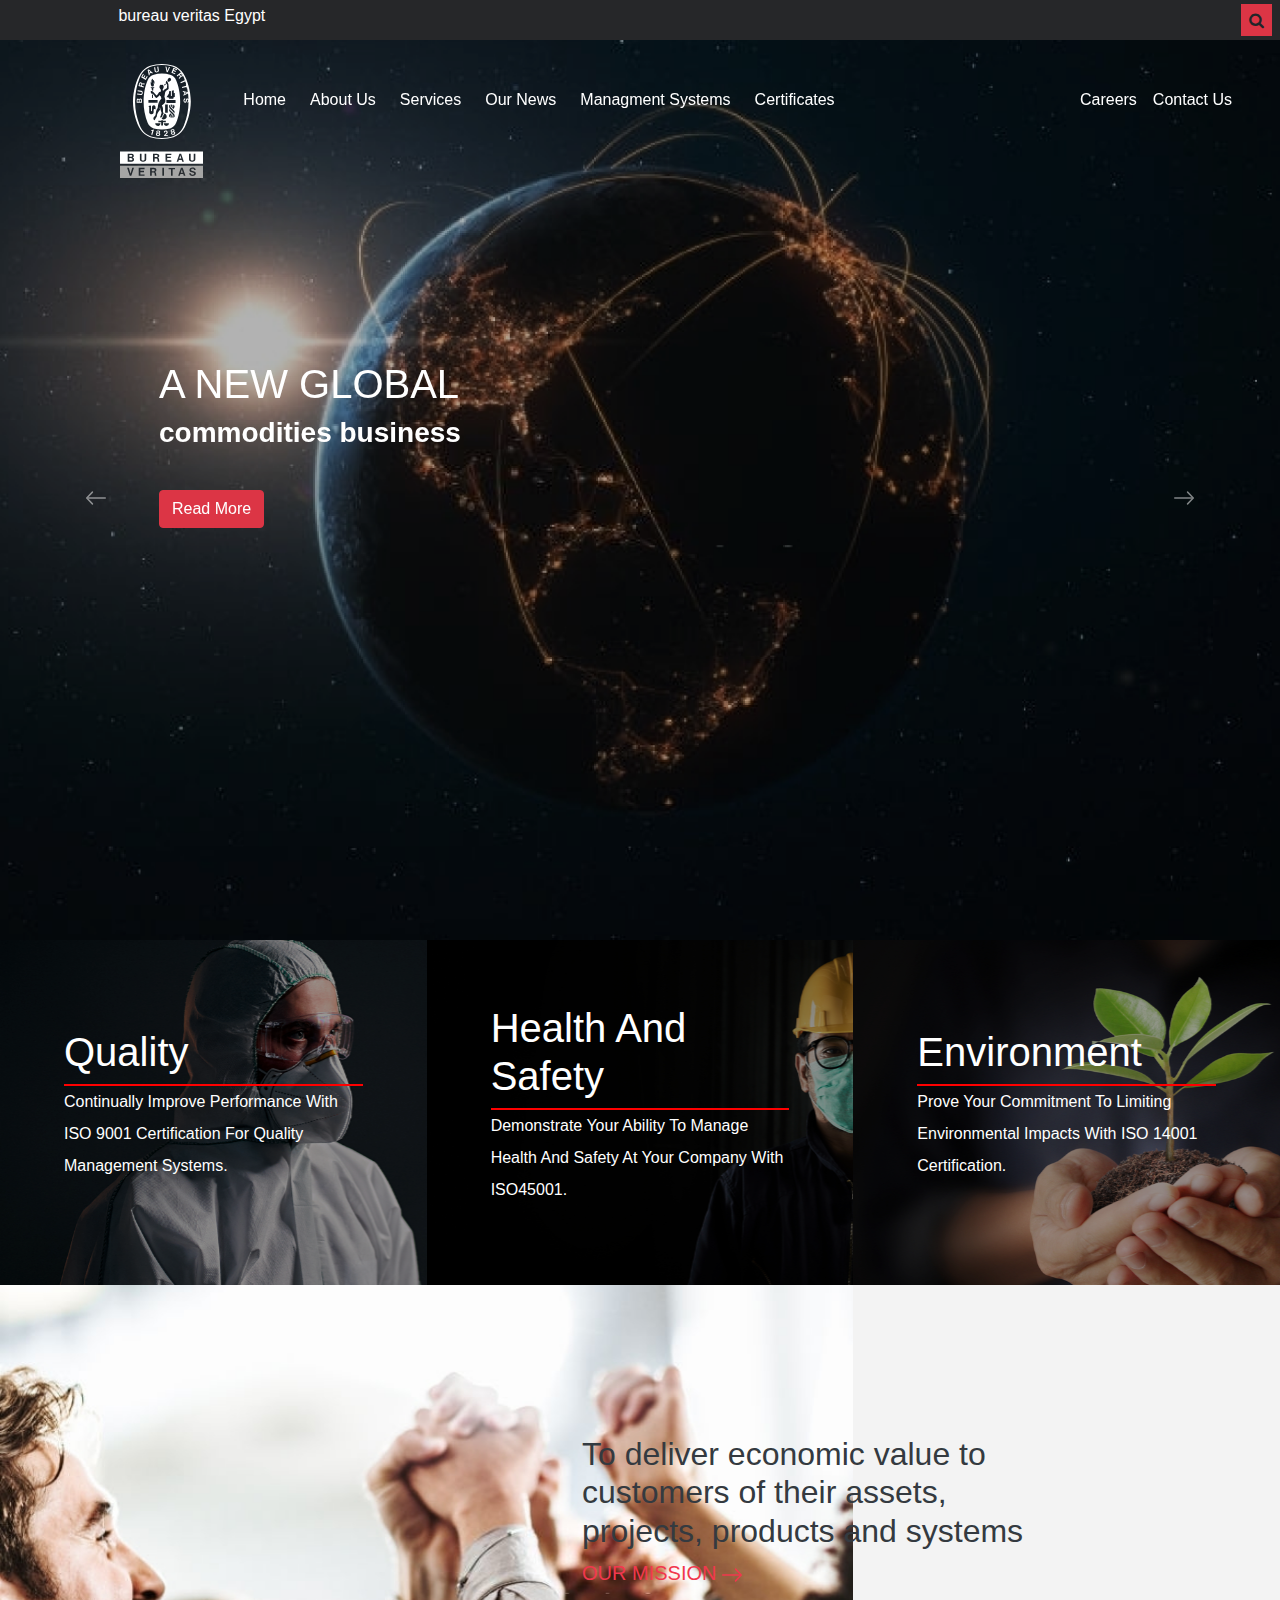
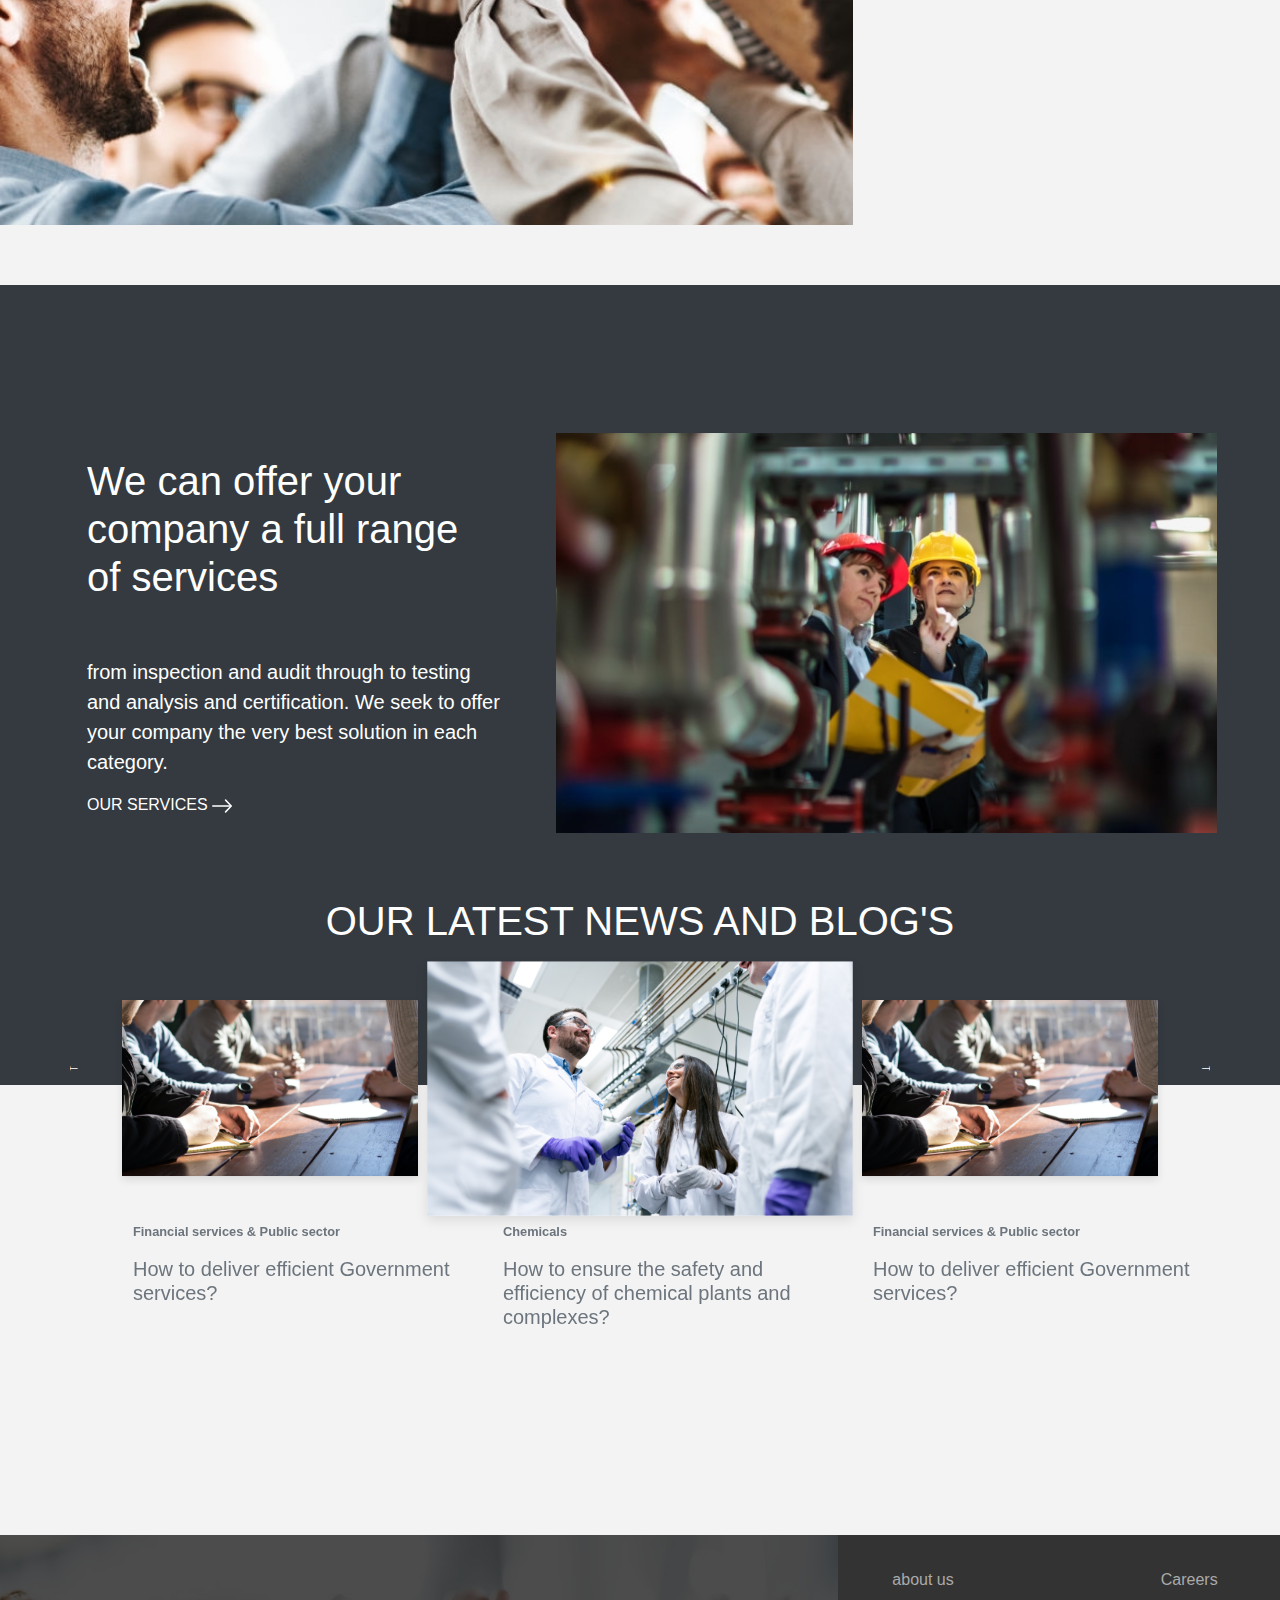
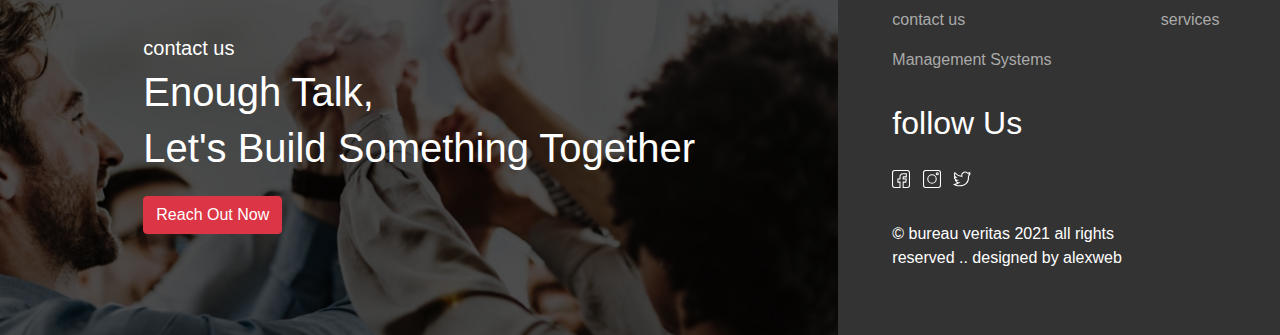
==== commit fa8d5167: "filtter and load-more" ====
--- a/index.html
+++ b/index.html
@@ -30,9 +30,6 @@
       </div>
 
       <nav class="navbar navbar-expand-sm bg-transparent mt-5 fixed-top">
-         <!-- <button class="navbar-toggler" type="button" data-toggle="collapse" data-target="#collapsibleNavbar">
-               <span class="navbar-toggler-icon"></span>
-               </button> -->
          <div class="contanier d-flex justify-content-center align-items-center   collapse navbar-collapse"
             id="collapsibleNavbar">
             <div class="w-100">
@@ -43,7 +40,7 @@
                   <div class="p-2  ">
                      <ul class="navbar-nav d-flex flex-row m-3">
                         <li class="nav-item mr-2">
-                           <a class="nav-link" href="#">Home</a>
+                           <a class="nav-link" href="index.html">Home</a>
                         </li>
                         <li class="nav-item mr-2">
                            <a class="nav-link" href="#">About Us</a>
@@ -52,7 +49,7 @@
                            <a class="nav-link" href="#">Services</a>
                         </li>
                         <li class="nav-item mr-2">
-                           <a class="nav-link" href="#">Our News</a>
+                           <a class="nav-link" href="news.html">Our News</a>
                         </li>
                         <li class="nav-item mr-2">
                            <a class="nav-link" href="#">Managment Systems</a>
@@ -302,82 +299,84 @@
       </div>
 
    </section>
-   
+
    <footer class="text-white  footer">
       <!-- <div class="contanier"> -->
-         <div class="row mx-0">
-            <div class="col-md-8 pl-0 mb-4 mb-md-0">
-               <div class="bg-footer">
-                  <div class="footer-over-lay mask d-flex justify-content-center align-items-center h-100 w-100">
-                     <div class="text-white">
-                        <h5>contact us</h5>
-                        <h1>Enough Talk,</h1>
-                        <h2 class="Helvetica">Let's Build Something Together</h2>
-                        <a href="" class="btn btn-danger mt-3">Reach Out Now</a>
-                     </div>
-                     
-                  </div>
-               </div>
-            </div>
-
-
-
-            <div class=" col-md-4 mb-4 mb-md-0">
-               <div class="contanier h-100 d-flex justify-content-center align-items-center pl-4  ">
-
-                  <div class="row">
-                     <div class="col-8 mb-3   ">
-                        <a class="" href="#">about us</a>
-                     </div>
-                     <div class="col-4 mb-3">
-                        <a href="#">Careers</a>
-                     </div>
-                     <div class="col-8 mb-3">
-                        <a href="#">contact us</a>
-                     </div>
-                     <div class="col-4 mb-3">
-                        <a href="#">services</a>
-                     </div>
-                     <div class="col-8 mb-3">
-                        <a href="#">Management Systems</a>
-                     </div>
-                     <div class="col-4 mb-3">
-                        <a href="#"> </a>
-                     </div>
-                     <div class="col-8 mt-3 mb-3">
-                        <a  ><h2>follow Us</h2></a>
-                     </div>
-                     <div class="col-4 mb-3">
-                         
-                     </div>
-                     <div class="col-8 mb-3">
-                        <a   class=" mr-2 " href="#"> <img src="assets/facebook-icon.svg"  > </a>
-                        <a class=" mr-2 " href="#"> <img src="assets/insta-icon.svg"  > </a>
-                        <a class=" mr-2 " href="#"> <img src="assets/twitter-icon.svg"  > </a>
-                     </div>
-                     <div class="col-4 mb-3">
-                        <a href="#"> </a>
-                     </div>
-                     <div class="col-8 mt-3 mb-3">
-                       <div>© bureau veritas 2021 all rights reserved .. designed by alexweb</div>
-                     </div>
-                     <div class="col-4 mb-3">
-                        <a href="#"> </a>
-                     </div>
-                     <div class="col-8 mb-3">
-                        
-
-                     </div>
-                     <div class="col-4 mb-3">
-                        <a href="#"> </a>
-                     </div>
-   
-   
-                  </div>
-               </div>
-             
-            </div>
-         </div>
+      <div class="row mx-0">
+         <div class="col-md-8 pl-0 mb-4 mb-md-0">
+            <div class="bg-footer">
+               <div class="footer-over-lay mask d-flex justify-content-center align-items-center h-100 w-100">
+                  <div class="text-white">
+                     <h5>contact us</h5>
+                     <h1>Enough Talk,</h1>
+                     <h2 class="Helvetica">Let's Build Something Together</h2>
+                     <a href="" class="btn btn-danger mt-3">Reach Out Now</a>
+                  </div>
+
+               </div>
+            </div>
+         </div>
+
+
+
+         <div class=" col-md-4 mb-4 mb-md-0">
+            <div class="contanier h-100 d-flex justify-content-center align-items-center pl-4  ">
+
+               <div class="row">
+                  <div class="col-8 mb-3   ">
+                     <a class="" href="#">about us</a>
+                  </div>
+                  <div class="col-4 mb-3">
+                     <a href="#">Careers</a>
+                  </div>
+                  <div class="col-8 mb-3">
+                     <a href="#">contact us</a>
+                  </div>
+                  <div class="col-4 mb-3">
+                     <a href="#">services</a>
+                  </div>
+                  <div class="col-8 mb-3">
+                     <a href="#">Management Systems</a>
+                  </div>
+                  <div class="col-4 mb-3">
+                     <a href="#"> </a>
+                  </div>
+                  <div class="col-8 mt-3 mb-3">
+                     <a>
+                        <h2>follow Us</h2>
+                     </a>
+                  </div>
+                  <div class="col-4 mb-3">
+
+                  </div>
+                  <div class="col-8 mb-3">
+                     <a class=" mr-2 " href="#"> <img src="assets/facebook-icon.svg"> </a>
+                     <a class=" mr-2 " href="#"> <img src="assets/insta-icon.svg"> </a>
+                     <a class=" mr-2 " href="#"> <img src="assets/twitter-icon.svg"> </a>
+                  </div>
+                  <div class="col-4 mb-3">
+                     <a href="#"> </a>
+                  </div>
+                  <div class="col-8 mt-3 mb-3">
+                     <div>© bureau veritas 2021 all rights reserved .. designed by alexweb</div>
+                  </div>
+                  <div class="col-4 mb-3">
+                     <a href="#"> </a>
+                  </div>
+                  <div class="col-8 mb-3">
+
+
+                  </div>
+                  <div class="col-4 mb-3">
+                     <a href="#"> </a>
+                  </div>
+
+
+               </div>
+            </div>
+
+         </div>
+      </div>
       <!-- </div> -->
       <!-- </div>
 
--- a/css/style.css
+++ b/css/style.css
@@ -13,6 +13,9 @@
 #myCarousel {
   position: relative;
 
+}
+.container {
+  overflow: hidden;
 }
 
 /* Make the image fully responsive */
@@ -133,7 +136,7 @@
   position: relative;
 }
 
- 
+
 .p-service {
   font-size: 20px;
 
@@ -293,9 +296,10 @@
   text-align: center;
 }
 
-.owl-nav{
+.owl-nav {
   color: white;
 }
+
 .owl-stage {
   transition: all 0s ease 0s;
   width: 5880px;
@@ -343,6 +347,7 @@
 footer a {
   color: #aaa;
 }
+
 /* 
 footer a:hover {
   color: #fff;
@@ -508,11 +513,13 @@
   width: 100%;
   height: 100%;
 }
-a{
-  text-decoration: none  ;
-}
+
+a {
+  text-decoration: none;
+}
+
 .footer-over-lay {
-  
+
   top: 0;
   background-color: rgba(0, 0, 0, 0.7);
 }
